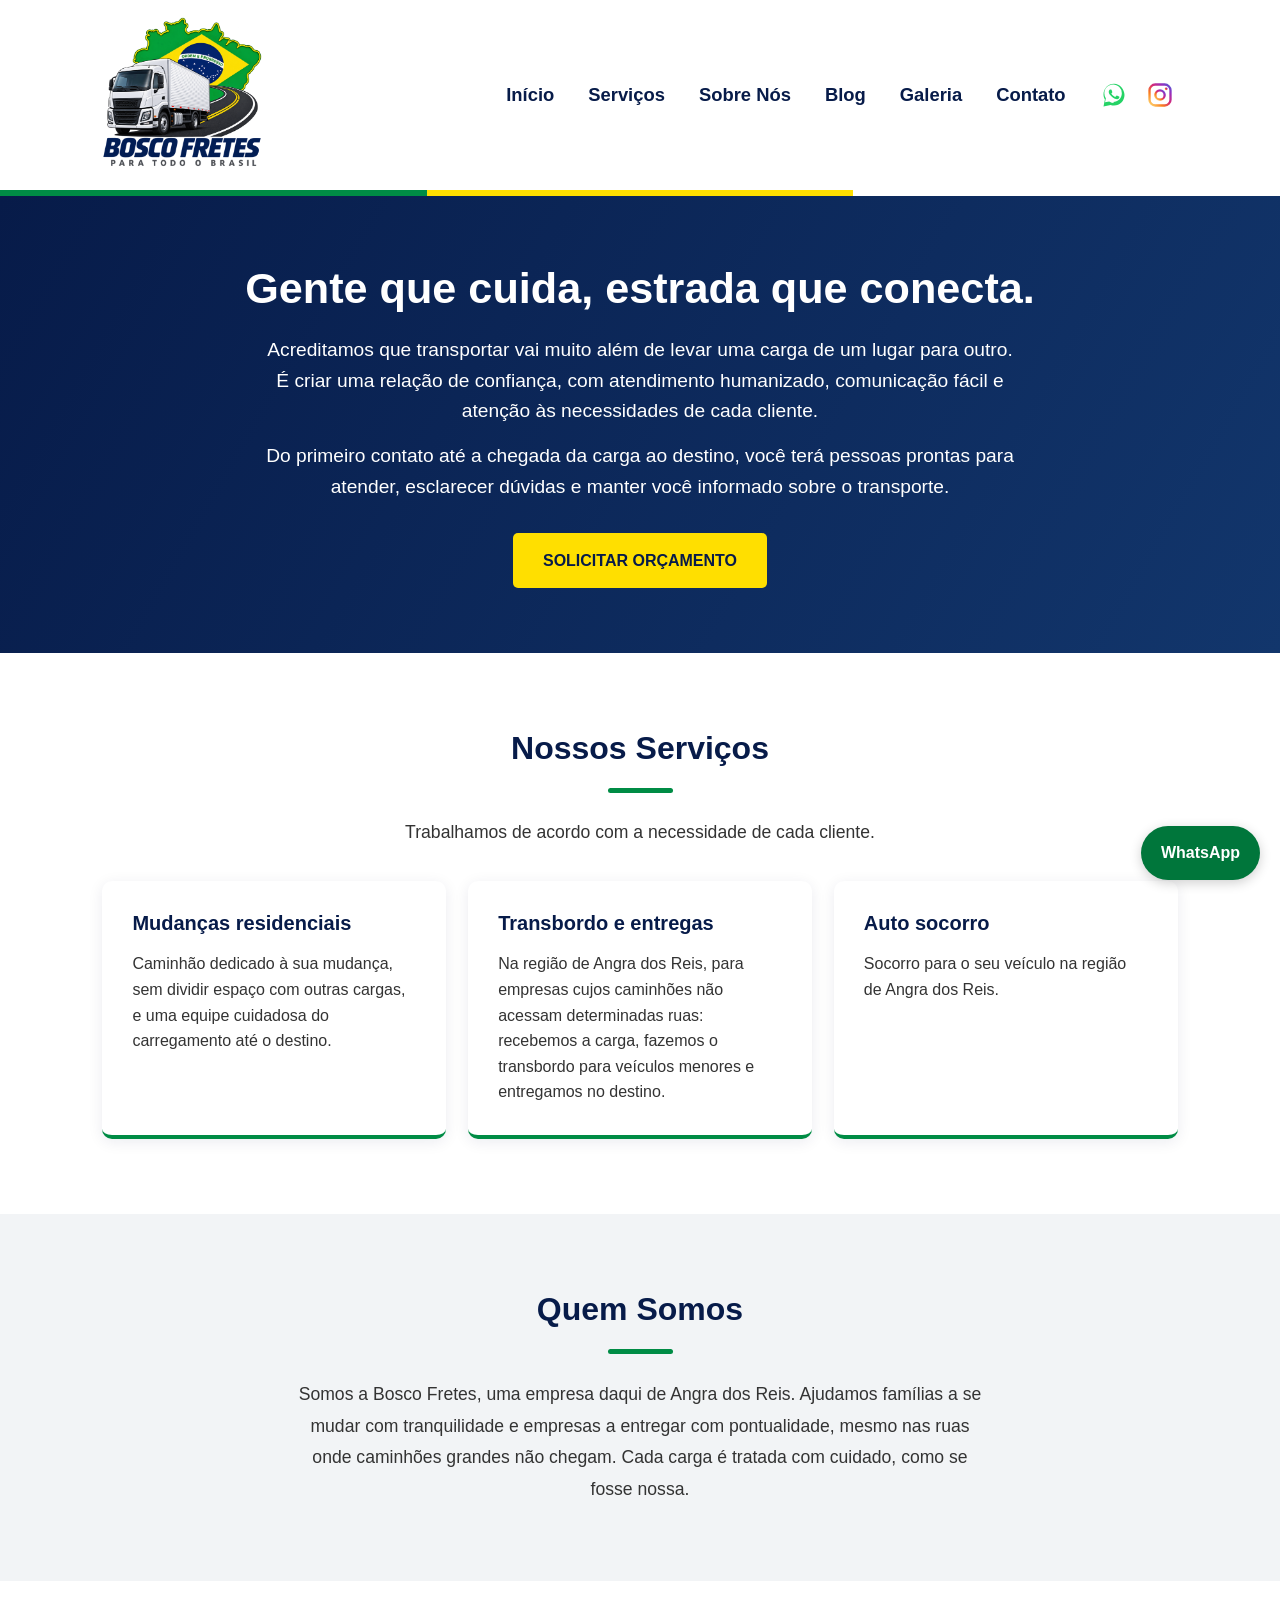
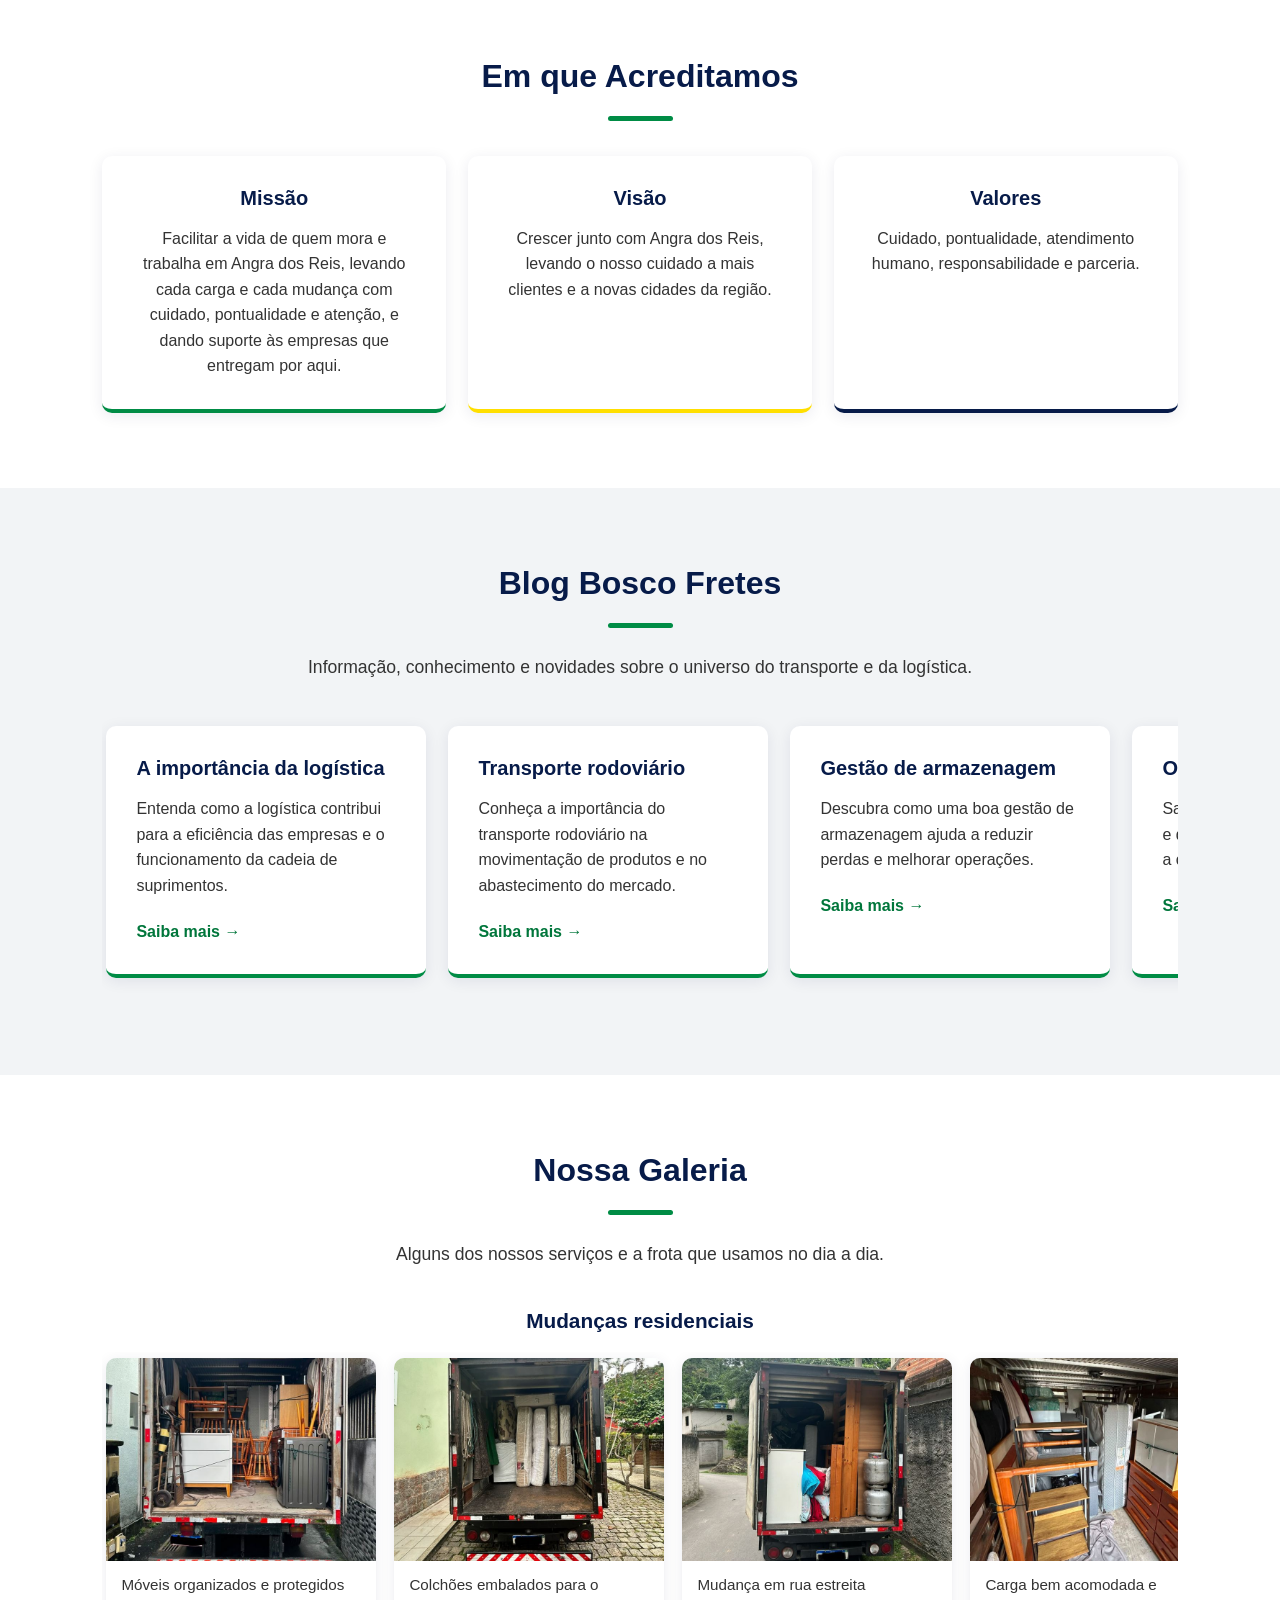
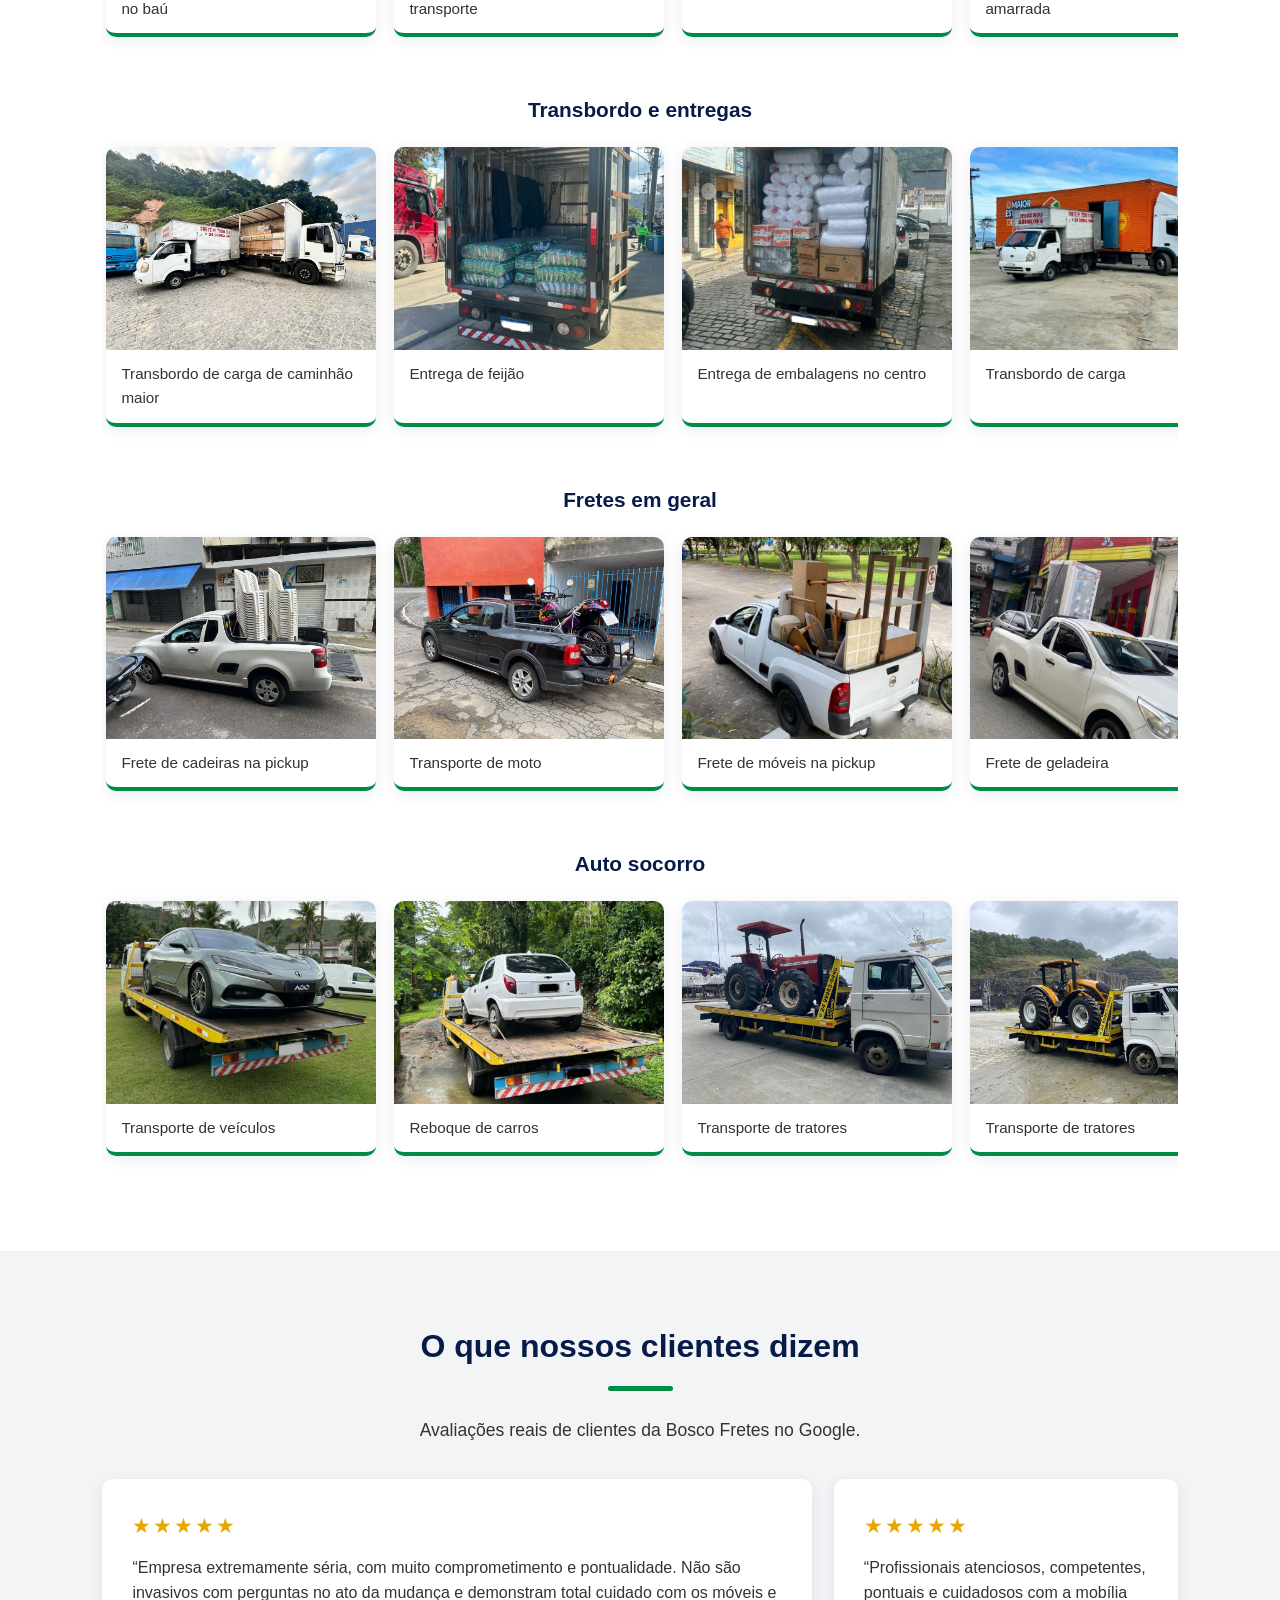
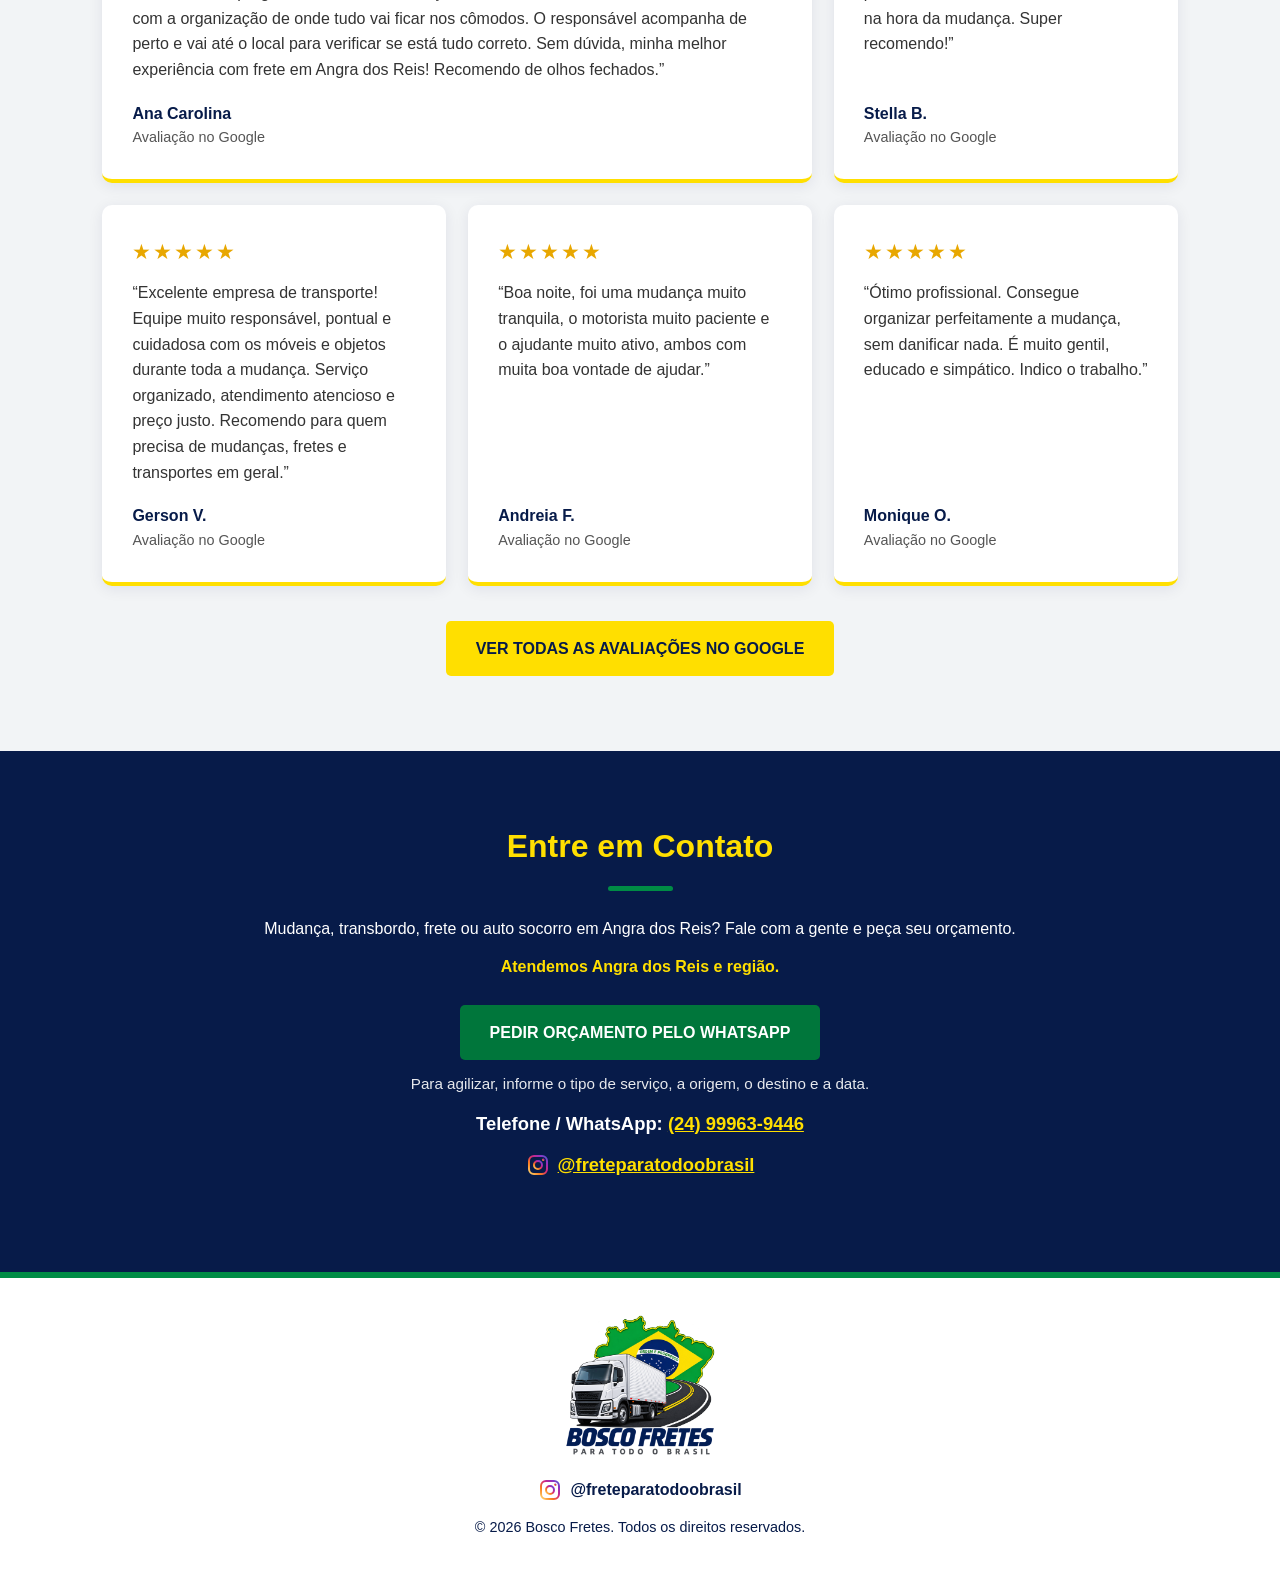
==== index.html @ 4d0fd40f "Remove o e-mail do site Co-Authored-By: Claude Sonnet 5.5 <noreply@anthropic.com> Claude-Session: ht" ====
<!DOCTYPE html>
<html lang="pt-BR">

<head>
<meta charset="UTF-8">
<meta name="viewport" content="width=device-width, initial-scale=1.0">
<meta name="theme-color" content="#071B49">

<title>Bosco Fretes | Para Todo o Brasil</title>

<meta name="description" content="Bosco Fretes. Transporte, logística e distribuição para todo o Brasil.">

<link rel="stylesheet" href="estilo.css">
</head>

<body>

<!-- CABEÇALHO -->

<header>

    <div class="logo">

        <img src="imagens/logo-bosco.png"
             alt="Bosco Fretes - Para Todo o Brasil">

    </div>

    <nav>
        <a href="#inicio">Início</a>
        <a href="#servicos">Serviços</a>
        <a href="#sobre">Sobre Nós</a>
        <a href="#blog">Blog</a>
        <a href="#galeria">Galeria</a>
        <a href="#contato">Contato</a>
        <a class="nav-whatsapp" href="https://wa.me/5524999639446?text=Ol%C3%A1%21%20Me%20interessei%20pelos%20servi%C3%A7os%20da%20Bosco%20Fretes%2C%20poderia%20me%20ajudar%3F" target="_blank" rel="noopener" aria-label="WhatsApp da Bosco Fretes"><svg viewBox="0 0 32 32" aria-hidden="true" focusable="false"><path fill="#25D366" d="M16.04 3C9.4 3 4 8.4 4 15.04c0 2.12.55 4.19 1.6 6.01L4 29l8.12-1.57a12 12 0 0 0 3.92.66h.01C22.7 28.09 28 22.69 28 16.05 28 9.4 22.68 3 16.04 3zm0 22.07h-.01a9.98 9.98 0 0 1-5.08-1.39l-.36-.22-4.82.93.97-4.7-.24-.38a9.96 9.96 0 0 1-1.53-5.27c0-5.5 4.48-9.98 9.99-9.98 2.67 0 5.18 1.04 7.06 2.93a9.9 9.9 0 0 1 2.92 7.05c0 5.5-4.48 10.03-9.9 10.03zm5.47-7.48c-.3-.15-1.77-.87-2.04-.97-.27-.1-.47-.15-.67.15-.2.3-.77.97-.94 1.17-.17.2-.35.22-.65.07-.3-.15-1.26-.46-2.4-1.48-.89-.79-1.49-1.77-1.66-2.07-.17-.3-.02-.46.13-.61.13-.13.3-.35.45-.52.15-.17.2-.3.3-.5.1-.2.05-.37-.02-.52-.07-.15-.67-1.62-.92-2.22-.24-.58-.49-.5-.67-.51h-.57c-.2 0-.52.07-.8.37-.27.3-1.04 1.02-1.04 2.48 0 1.46 1.07 2.88 1.22 3.08.15.2 2.1 3.2 5.08 4.49.71.31 1.26.49 1.7.63.71.23 1.36.2 1.88.12.57-.09 1.77-.72 2.02-1.42.25-.7.25-1.29.17-1.42-.07-.13-.27-.2-.57-.35z"/></svg></a>
        <a class="nav-instagram" href="https://www.instagram.com/freteparatodoobrasil/" target="_blank" rel="noopener" aria-label="Instagram da Bosco Fretes"><svg viewBox="0 0 24 24" aria-hidden="true" focusable="false"><defs><linearGradient id="igtopo" x1="0" y1="1" x2="1" y2="0"><stop offset="0" stop-color="#FEDA75"/><stop offset="0.3" stop-color="#FA7E1E"/><stop offset="0.55" stop-color="#D62976"/><stop offset="0.8" stop-color="#962FBF"/><stop offset="1" stop-color="#4F5BD5"/></linearGradient></defs><rect x="3" y="3" width="18" height="18" rx="5" fill="none" stroke="url(#igtopo)" stroke-width="2"/><circle cx="12" cy="12" r="4" fill="none" stroke="url(#igtopo)" stroke-width="2"/><circle cx="17.3" cy="6.7" r="1.2" fill="url(#igtopo)"/></svg></a>
    </nav>

</header>

<div class="faixa"></div>

<main>

<!-- INÍCIO -->

<div class="hero" id="inicio">

    <h1>Gente que cuida, estrada que conecta.</h1>

    <p>
        Acreditamos que transportar vai muito além de levar uma carga
        de um lugar para outro. É criar uma relação de confiança,
        com atendimento humanizado, comunicação fácil e atenção
        às necessidades de cada cliente.
    </p>

    <p>
        Do primeiro contato até a chegada da carga ao destino,
        você terá pessoas prontas para atender, esclarecer dúvidas
        e manter você informado sobre o transporte.
    </p>

    <a href="https://wa.me/5524999639446?text=Ol%C3%A1%21%20Me%20interessei%20pelos%20servi%C3%A7os%20da%20Bosco%20Fretes%2C%20poderia%20me%20ajudar%3F"
       class="botao"
       target="_blank"
       rel="noopener"
       aria-label="Solicitar orçamento pelo WhatsApp">
        SOLICITAR ORÇAMENTO
    </a>

</div>

<!-- SERVIÇOS -->

<section id="servicos">

    <h2>Nossos Serviços</h2>
    <div class="linha"></div>

    <p class="subtitulo">
        Trabalhamos de acordo com a necessidade de cada cliente.
    </p>

    <div class="cards servicos-grid">

        <div class="card">
            <h3>Mudanças residenciais</h3>
            <p>
                Caminhão dedicado à sua mudança, sem dividir espaço com outras cargas, e uma equipe cuidadosa do carregamento até o destino.
            </p>
        </div>

        <div class="card">
            <h3>Transbordo e entregas</h3>
            <p>
                Na região de Angra dos Reis, para empresas cujos caminhões não acessam determinadas ruas: recebemos a carga, fazemos o transbordo para veículos menores e entregamos no destino.
            </p>
        </div>

        <div class="card">
            <h3>Auto socorro</h3>
            <p>
                Socorro para o seu veículo
                na região de Angra dos Reis.
            </p>
        </div>

    </div>

</section>

<!-- QUEM SOMOS -->

<section class="sobre" id="sobre">

    <h2>Quem Somos</h2>
    <div class="linha"></div>

    <p>
        Somos a Bosco Fretes, uma empresa daqui de Angra dos Reis.
        Ajudamos famílias a se mudar com tranquilidade
        e empresas a entregar com pontualidade,
        mesmo nas ruas onde caminhões grandes não chegam.
        Cada carga é tratada com cuidado, como se fosse nossa.
    </p>

</section>

<!-- MISSÃO, VISÃO E VALORES -->

<section id="identidade">

    <h2>Em que Acreditamos</h2>
    <div class="linha"></div>

    <div class="cards identidade">

        <div class="card">
            <h3>Missão</h3>
            <p>
                Facilitar a vida de quem mora e trabalha em Angra dos Reis,
                levando cada carga e cada mudança com cuidado,
                pontualidade e atenção, e dando suporte às empresas
                que entregam por aqui.
            </p>
        </div>

        <div class="card">
            <h3>Visão</h3>
            <p>
                Crescer junto com Angra dos Reis,
                levando o nosso cuidado a mais clientes
                e a novas cidades da região.
            </p>
        </div>

        <div class="card">
            <h3>Valores</h3>
            <p>Cuidado, pontualidade, atendimento humano, responsabilidade e parceria.</p>
        </div>

    </div>

</section>

<!-- BLOG -->

<section class="blog" id="blog">

    <h2>Blog Bosco Fretes</h2>
    <div class="linha"></div>

    <p class="subtitulo">
        Informação, conhecimento e novidades
        sobre o universo do transporte e da logística.
    </p>

    <div class="carrossel" tabindex="0" role="region" aria-label="Artigos do blog (role para o lado para ver mais)">

        <div class="card">

            <h3>A importância da logística</h3>

            <p>
                Entenda como a logística contribui
                para a eficiência das empresas
                e o funcionamento da cadeia de suprimentos.
            </p>

            <a href="blog/importancia-da-logistica.html">Saiba mais →</a>

        </div>

        <div class="card">

            <h3>Transporte rodoviário</h3>

            <p>
                Conheça a importância do transporte
                rodoviário na movimentação de produtos
                e no abastecimento do mercado.
            </p>

            <a href="blog/transporte-rodoviario.html">Saiba mais →</a>

        </div>

        <div class="card">

            <h3>Gestão de armazenagem</h3>

            <p>
                Descubra como uma boa gestão
                de armazenagem ajuda a reduzir
                perdas e melhorar operações.
            </p>

            <a href="blog/gestao-de-armazenagem.html">Saiba mais →</a>

        </div>

        <div class="card">

            <h3>O que é transbordo</h3>

            <p>
                Saiba o que é o transbordo de carga
                e quando ele permite entregar
                onde a carreta não chega.
            </p>

            <a href="blog/o-que-e-transbordo.html">Saiba mais →</a>

        </div>

    </div>

</section>

<!-- GALERIA -->

<section id="galeria">

    <h2>Nossa Galeria</h2>
    <div class="linha"></div>

    <p class="subtitulo">
        Alguns dos nossos serviços e a frota
        que usamos no dia a dia.
    </p>

    <h3 class="galeria-titulo">Mudanças residenciais</h3>
    <div class="galeria-grade" tabindex="0" role="region" aria-label="Fotos de mudanças residenciais (role para o lado para ver mais)">
        <figure>
            <img src="imagens/galeria/mudanca-moveis.jpg" alt="Baú de mudança com móveis amarrados e protegidos" loading="lazy">
            <figcaption>Móveis organizados e protegidos no baú</figcaption>
        </figure>
        <figure>
            <img src="imagens/galeria/mudanca-colchoes.jpg" alt="Colchões embalados dentro do baú" loading="lazy">
            <figcaption>Colchões embalados para o transporte</figcaption>
        </figure>
        <figure>
            <img src="imagens/galeria/mudanca-geladeira.jpg" alt="Baú com geladeira, móveis e botijões em rua estreita" loading="lazy">
            <figcaption>Mudança em rua estreita</figcaption>
        </figure>
        <figure>
            <img src="imagens/galeria/mudanca-interior.jpg" alt="Interior do baú com móveis acomodados e amarrados" loading="lazy">
            <figcaption>Carga bem acomodada e amarrada</figcaption>
        </figure>
    </div>

    <h3 class="galeria-titulo">Transbordo e entregas</h3>
    <div class="galeria-grade" tabindex="0" role="region" aria-label="Fotos de transbordo e entregas (role para o lado para ver mais)">
        <figure>
            <img src="imagens/galeria/transbordo-bau-e-sider.jpg" alt="Transbordo de carga entre um caminhão sider e um baú menor" loading="lazy">
            <figcaption>Transbordo de carga de caminhão maior</figcaption>
        </figure>
        <figure>
            <img src="imagens/galeria/entrega-sacos.jpg" alt="Baú carregado com sacos de feijão" loading="lazy">
            <figcaption>Entrega de feijão</figcaption>
        </figure>
        <figure>
            <img src="imagens/galeria/entrega-embalagens.jpg" alt="Baú lotado de embalagens no centro de Angra dos Reis" loading="lazy">
            <figcaption>Entrega de embalagens no centro</figcaption>
        </figure>
        <figure>
            <img src="imagens/galeria/frota-bau-e-caminhao.jpg" alt="Caminhão baú pequeno ao lado de um caminhão laranja" loading="lazy">
            <figcaption>Transbordo de carga</figcaption>
        </figure>
    </div>

    <h3 class="galeria-titulo">Fretes em geral</h3>
    <div class="galeria-grade" tabindex="0" role="region" aria-label="Fotos de fretes em geral (role para o lado para ver mais)">
        <figure>
            <img src="imagens/galeria/frete-cadeiras-pickup.jpg" alt="Pickup carregada com pilhas de cadeiras plásticas" loading="lazy">
            <figcaption>Frete de cadeiras na pickup</figcaption>
        </figure>
        <figure>
            <img src="imagens/galeria/frete-moto-pickup.jpg" alt="Moto transportada e amarrada em pickup" loading="lazy">
            <figcaption>Transporte de moto</figcaption>
        </figure>
        <figure>
            <img src="imagens/galeria/frete-moveis-pickup.jpg" alt="Pickup carregada com móveis e prateleiras" loading="lazy">
            <figcaption>Frete de móveis na pickup</figcaption>
        </figure>
        <figure>
            <img src="imagens/galeria/frete-geladeira-pickup.jpg" alt="Pickup transportando uma geladeira" loading="lazy">
            <figcaption>Frete de geladeira</figcaption>
        </figure>
    </div>

    <h3 class="galeria-titulo">Auto socorro</h3>
    <div class="galeria-grade" tabindex="0" role="region" aria-label="Fotos de auto socorro (role para o lado para ver mais)">
        <figure>
            <img src="imagens/galeria/socorro-carro-esportivo.jpg" alt="Carro esportivo sobre a prancha de auto socorro" loading="lazy">
            <figcaption>Transporte de veículos</figcaption>
        </figure>
        <figure>
            <img src="imagens/galeria/socorro-celta.jpg" alt="Carro hatch sobre a prancha, em estrada de terra" loading="lazy">
            <figcaption>Reboque de carros</figcaption>
        </figure>
        <figure>
            <img src="imagens/galeria/socorro-trator-vermelho.jpg" alt="Trator vermelho sobre a prancha, em marina" loading="lazy">
            <figcaption>Transporte de tratores</figcaption>
        </figure>
        <figure>
            <img src="imagens/galeria/socorro-trator-amarelo.jpg" alt="Trator amarelo sobre a prancha de auto socorro" loading="lazy">
            <figcaption>Transporte de tratores</figcaption>
        </figure>
    </div>

</section>

<!-- AVALIAÇÕES -->

<section class="avaliacoes" id="avaliacoes">

    <h2>O que nossos clientes dizem</h2>
    <div class="linha"></div>

    <p class="subtitulo">
        Avaliações reais de clientes da Bosco Fretes no Google.
    </p>

    <div class="cards">

        <figure class="card destaque">
            <div class="estrelas" role="img" aria-label="5 de 5 estrelas">★★★★★</div>
            <blockquote>
                <p>“Empresa extremamente séria, com muito comprometimento e pontualidade. Não são invasivos com perguntas no ato da mudança e demonstram total cuidado com os móveis e com a organização de onde tudo vai ficar nos cômodos. O responsável acompanha de perto e vai até o local para verificar se está tudo correto. Sem dúvida, minha melhor experiência com frete em Angra dos Reis! Recomendo de olhos fechados.”</p>
            </blockquote>
            <figcaption class="autor">
                Ana Carolina
                <span>Avaliação no Google</span>
            </figcaption>
        </figure>

        <figure class="card">
            <div class="estrelas" role="img" aria-label="5 de 5 estrelas">★★★★★</div>
            <blockquote>
                <p>“Profissionais atenciosos, competentes, pontuais e cuidadosos com a mobília na hora da mudança. Super recomendo!”</p>
            </blockquote>
            <figcaption class="autor">
                Stella B.
                <span>Avaliação no Google</span>
            </figcaption>
        </figure>

        <figure class="card">
            <div class="estrelas" role="img" aria-label="5 de 5 estrelas">★★★★★</div>
            <blockquote>
                <p>“Excelente empresa de transporte! Equipe muito responsável, pontual e cuidadosa com os móveis e objetos durante toda a mudança. Serviço organizado, atendimento atencioso e preço justo. Recomendo para quem precisa de mudanças, fretes e transportes em geral.”</p>
            </blockquote>
            <figcaption class="autor">
                Gerson V.
                <span>Avaliação no Google</span>
            </figcaption>
        </figure>

        <figure class="card">
            <div class="estrelas" role="img" aria-label="5 de 5 estrelas">★★★★★</div>
            <blockquote>
                <p>“Boa noite, foi uma mudança muito tranquila, o motorista muito paciente e o ajudante muito ativo, ambos com muita boa vontade de ajudar.”</p>
            </blockquote>
            <figcaption class="autor">
                Andreia F.
                <span>Avaliação no Google</span>
            </figcaption>
        </figure>

        <figure class="card">
            <div class="estrelas" role="img" aria-label="5 de 5 estrelas">★★★★★</div>
            <blockquote>
                <p>“Ótimo profissional. Consegue organizar perfeitamente a mudança, sem danificar nada. É muito gentil, educado e simpático. Indico o trabalho.”</p>
            </blockquote>
            <figcaption class="autor">
                Monique O.
                <span>Avaliação no Google</span>
            </figcaption>
        </figure>

    </div>

    <a href="https://share.google/UQqYAubzMBG9RDJCk"
       class="botao"
       target="_blank"
       rel="noopener">
        VER TODAS AS AVALIAÇÕES NO GOOGLE
    </a>

</section>

<!-- CONTATO -->

<section class="contato" id="contato">

    <h2>Entre em Contato</h2>

    <div class="linha"></div>

    <p>
        Mudança, transbordo, frete ou auto socorro
        em Angra dos Reis? Fale com a gente e peça seu orçamento.
    </p>

    <p class="atendimento">
        Atendemos Angra dos Reis e região.
    </p>

    <div class="botoes-contato">
        <a href="https://wa.me/5524999639446?text=Ol%C3%A1!%20Me%20interessei%20pelos%20servi%C3%A7os%20da%20Bosco%20Fretes%2C%20poderia%20me%20ajudar%3F"
           class="botao botao-whatsapp"
           target="_blank" rel="noopener">
            PEDIR ORÇAMENTO PELO WHATSAPP
        </a>
    </div>

    <p class="dicas">
        Para agilizar, informe o tipo de serviço, a origem, o destino e a data.
    </p>

    <p class="dados-contato">
        <strong>Telefone / WhatsApp:</strong>
        <a href="tel:+5524999639446">(24) 99963-9446</a>
    </p>

    <p class="dados-contato">
        <a class="instagram-contato" href="https://www.instagram.com/freteparatodoobrasil/" target="_blank" rel="noopener" aria-label="Instagram da Bosco Fretes">
            <svg viewBox="0 0 24 24" aria-hidden="true" focusable="false"><defs><linearGradient id="ig1" x1="0" y1="1" x2="1" y2="0"><stop offset="0" stop-color="#FEDA75"/><stop offset="0.3" stop-color="#FA7E1E"/><stop offset="0.55" stop-color="#D62976"/><stop offset="0.8" stop-color="#962FBF"/><stop offset="1" stop-color="#4F5BD5"/></linearGradient></defs><rect x="3" y="3" width="18" height="18" rx="5" fill="none" stroke="url(#ig1)" stroke-width="2"/><circle cx="12" cy="12" r="4" fill="none" stroke="url(#ig1)" stroke-width="2"/><circle cx="17.3" cy="6.7" r="1.2" fill="url(#ig1)"/></svg>
            @freteparatodoobrasil
        </a>
    </p>

</section>

</main>

<!-- WHATSAPP -->

<a class="whatsapp"
   href="https://wa.me/5524999639446?text=Ol%C3%A1%21%20Me%20interessei%20pelos%20servi%C3%A7os%20da%20Bosco%20Fretes%2C%20poderia%20me%20ajudar%3F"
   target="_blank"
   rel="noopener"
   aria-label="Falar com a Bosco Fretes pelo WhatsApp">
   <svg viewBox="0 0 32 32" aria-hidden="true" focusable="false">
      <path fill="currentColor" d="M16.04 3C9.4 3 4 8.4 4 15.04c0 2.12.55 4.19 1.6 6.01L4 29l8.12-1.57a12 12 0 0 0 3.92.66h.01C22.7 28.09 28 22.69 28 16.05 28 9.4 22.68 3 16.04 3zm0 22.07h-.01a9.98 9.98 0 0 1-5.08-1.39l-.36-.22-4.82.93.97-4.7-.24-.38a9.96 9.96 0 0 1-1.53-5.27c0-5.5 4.48-9.98 9.99-9.98 2.67 0 5.18 1.04 7.06 2.93a9.9 9.9 0 0 1 2.92 7.05c0 5.5-4.48 10.03-9.9 10.03zm5.47-7.48c-.3-.15-1.77-.87-2.04-.97-.27-.1-.47-.15-.67.15-.2.3-.77.97-.94 1.17-.17.2-.35.22-.65.07-.3-.15-1.26-.46-2.4-1.48-.89-.79-1.49-1.77-1.66-2.07-.17-.3-.02-.46.13-.61.13-.13.3-.35.45-.52.15-.17.2-.3.3-.5.1-.2.05-.37-.02-.52-.07-.15-.67-1.62-.92-2.22-.24-.58-.49-.5-.67-.51h-.57c-.2 0-.52.07-.8.37-.27.3-1.04 1.02-1.04 2.48 0 1.46 1.07 2.88 1.22 3.08.15.2 2.1 3.2 5.08 4.49.71.31 1.26.49 1.7.63.71.23 1.36.2 1.88.12.57-.09 1.77-.72 2.02-1.42.25-.7.25-1.29.17-1.42-.07-.13-.27-.2-.57-.35z"/>
   </svg>
   <span class="whatsapp-texto">WhatsApp</span>
</a>

<!-- RODAPÉ -->

<footer>

    <img src="imagens/logo-bosco.png"
         alt="Bosco Fretes">

    <a class="instagram" href="https://www.instagram.com/freteparatodoobrasil/" target="_blank" rel="noopener">
        <svg viewBox="0 0 24 24" aria-hidden="true" focusable="false"><defs><linearGradient id="ig2" x1="0" y1="1" x2="1" y2="0"><stop offset="0" stop-color="#FEDA75"/><stop offset="0.3" stop-color="#FA7E1E"/><stop offset="0.55" stop-color="#D62976"/><stop offset="0.8" stop-color="#962FBF"/><stop offset="1" stop-color="#4F5BD5"/></linearGradient></defs><rect x="3" y="3" width="18" height="18" rx="5" fill="none" stroke="url(#ig2)" stroke-width="2"/><circle cx="12" cy="12" r="4" fill="none" stroke="url(#ig2)" stroke-width="2"/><circle cx="17.3" cy="6.7" r="1.2" fill="url(#ig2)"/></svg>
        @freteparatodoobrasil
    </a>

    <p>
        © 2026 Bosco Fretes.
        Todos os direitos reservados.
    </p>

</footer>

</body>
</html>
---- estilo.css ----
/* IDENTIDADE VISUAL */

:root {
    --azul: #071B49;
    --verde: #008C45;
    --verde-escuro: #00763B;
    --amarelo: #FFDF00;
    --branco: #FFFFFF;
    --cinza: #F2F4F6;
    --texto: #333333;
}

* {
    margin: 0;
    padding: 0;
    box-sizing: border-box;
    scroll-behavior: smooth;
}

html {
    font-size: 100%;
    -webkit-text-size-adjust: 100%;
}

body {
    font-family: Arial, Helvetica, sans-serif;
    font-size: 1rem;
    color: var(--texto);
    background: var(--branco);
    line-height: 1.6;
}

h1, h2, h3 {
    line-height: 1.25;
}

img {
    max-width: 100%;
    height: auto;
}

a:focus-visible {
    outline: 3px solid var(--amarelo);
    outline-offset: 3px;
}

@media (prefers-reduced-motion: reduce) {
    * {
        scroll-behavior: auto !important;
        transition: none !important;
    }
}

a {
    text-decoration: none;
}

/* CABEÇALHO */

header {
    background: var(--branco);
    padding: 15px 8%;
    display: flex;
    justify-content: space-between;
    align-items: center;
    flex-wrap: wrap;
    gap: 20px;
}

.logo {
    display: flex;
    align-items: center;
    gap: 12px;
}

.logo img {
    width: 160px;
    height: 160px;
    object-fit: contain;
}

nav {
    display: flex;
    flex-wrap: wrap;
    gap: 10px 26px;
}

nav a {
    color: var(--azul);
    font-size: 1.15rem;
    font-weight: bold;
    padding: 10px 4px;
}

nav a:hover,
nav a:focus-visible {
    color: var(--verde-escuro);
    text-decoration: underline;
}

nav .nav-instagram,
nav .nav-whatsapp {
    display: inline-flex;
    align-items: center;
}

nav .nav-whatsapp + .nav-instagram {
    margin-left: -16px;
}

nav .nav-instagram svg,
nav .nav-whatsapp svg {
    width: 28px;
    height: 28px;
}

nav .nav-instagram:hover,
nav .nav-instagram:focus-visible,
nav .nav-whatsapp:hover,
nav .nav-whatsapp:focus-visible {
    text-decoration: none;
    opacity: 0.8;
}

/* FAIXA INSTITUCIONAL */

.faixa {
    height: 6px;
    background: linear-gradient(
        to right,
        var(--verde) 33.33%,
        var(--amarelo) 33.33% 66.66%,
        var(--branco) 66.66%
    );
}

/* INÍCIO */

.hero {
    background: linear-gradient(
        120deg,
        #071B49,
        #12366C
    );
    color: var(--branco);
    padding: 65px 8%;
    text-align: center;
}

.hero h1 {
    font-size: clamp(1.9rem, 1.2rem + 3vw, 2.7rem);
    margin-bottom: 20px;
}

.hero p + p {
    margin-top: 14px;
}

.hero p {
    max-width: 750px;
    margin: auto;
    font-size: clamp(1.05rem, 0.95rem + 0.5vw, 1.2rem);
}

.botao {
    display: inline-block;
    margin-top: 30px;
    padding: 15px 30px;
    background: var(--amarelo);
    color: var(--azul);
    border-radius: 5px;
    font-size: 1rem;
    font-weight: bold;
    transition: 0.3s;
}

.botao:hover,
.botao:focus-visible {
    background: var(--verde-escuro);
    color: var(--branco);
}

/* SEÇÕES */

section {
    padding: 75px 8%;
    text-align: center;
}

section h2 {
    color: var(--azul);
    font-size: clamp(1.6rem, 1.2rem + 1.6vw, 2rem);
    margin-bottom: 20px;
}

.subtitulo {
    max-width: 750px;
    margin: 0 auto 35px;
    font-size: 1.1rem;
}

.linha {
    width: 65px;
    height: 5px;
    background: var(--verde);
    margin: 0 auto 25px;
    border-radius: 5px;
}

/* CARDS */

.cards {
    display: flex;
    justify-content: center;
    flex-wrap: wrap;
    gap: 22px;
    margin-top: 35px;
}

.card {
    background: var(--branco);
    padding: 30px;
    border-radius: 10px;
    flex: 1;
    min-width: 220px;
    max-width: 350px;
    box-shadow: 0 3px 15px #071B4915;
    border-bottom: 4px solid var(--verde);
}

.card h3 {
    color: var(--azul);
    margin-bottom: 15px;
    font-size: 1.25rem;
}

.card p {
    font-size: 1rem;
}

/* SERVIÇOS */

.servicos-grid {
    display: grid;
    grid-template-columns: repeat(3, 1fr);
    gap: 22px;
    max-width: 1100px;
    margin: 35px auto 0;
}

.servicos-grid .card {
    max-width: none;
    min-width: 0;
    text-align: left;
}

/* SOBRE */

.sobre {
    background: var(--cinza);
}

.sobre p {
    max-width: 70ch;
    margin: auto;
    font-size: 1.1rem;
    line-height: 1.8;
}

/* MISSÃO, VISÃO E VALORES */

.identidade .card:nth-child(2) {
    border-bottom-color: var(--amarelo);
}

.identidade .card:nth-child(3) {
    border-bottom-color: var(--azul);
}

/* BLOG */

.blog {
    background: var(--cinza);
}

.blog .card {
    display: flex;
    flex-direction: column;
    text-align: left;
}

.blog .carrossel {
    display: flex;
    justify-content: safe center;
    gap: 22px;
    margin-top: 35px;
    padding: 10px 4px 22px;
    overflow-x: auto;
    scroll-snap-type: x mandatory;
    scroll-padding: 0 4px;
    -webkit-overflow-scrolling: touch;
    scrollbar-color: var(--verde) var(--branco);
}

.blog .carrossel:focus-visible {
    outline: 3px solid var(--azul);
    outline-offset: 2px;
}

.blog .carrossel .card {
    flex: 0 0 320px;
    max-width: none;
    min-width: 0;
    scroll-snap-align: start;
}

.blog .card a {
    display: inline-block;
    color: var(--verde-escuro);
    font-weight: bold;
    margin-top: 20px;
}

.blog .card a:hover {
    color: var(--azul);
}

/* GALERIA */

.galeria-titulo {
    color: var(--azul);
    font-size: 1.3rem;
    margin: 40px 0 18px;
}

.galeria-grade {
    display: flex;
    justify-content: safe center;
    gap: 18px;
    max-width: 1100px;
    margin: 0 auto;
    padding: 6px 4px 20px;
    overflow-x: auto;
    scroll-snap-type: x mandatory;
    scroll-padding: 0 4px;
    -webkit-overflow-scrolling: touch;
    scrollbar-color: var(--verde) var(--branco);
}

.galeria-grade:focus-visible {
    outline: 3px solid var(--azul);
    outline-offset: 2px;
}

.galeria-grade figure {
    flex: 0 0 270px;
    scroll-snap-align: start;
    margin: 0;
    background: var(--branco);
    border-radius: 10px;
    overflow: hidden;
    box-shadow: 0 3px 15px #071B4915;
    border-bottom: 4px solid var(--verde);
    text-align: left;
}

.galeria-grade img {
    display: block;
    width: 100%;
    aspect-ratio: 4 / 3;
    object-fit: cover;
    object-position: center 60%;
}

.galeria-grade figcaption {
    padding: 12px 15px;
    font-size: 0.95rem;
}

/* AVALIAÇÕES */

.avaliacoes {
    background: var(--cinza);
}

.avaliacoes .cards {
    display: grid;
    grid-template-columns: repeat(3, 1fr);
    gap: 22px;
    max-width: 1100px;
    margin: 35px auto 0;
}

.avaliacoes .card {
    max-width: none;
    min-width: 0;
}

.avaliacoes .destaque {
    grid-column: span 2;
}

.avaliacoes .card {
    display: flex;
    flex-direction: column;
    text-align: left;
    border-bottom-color: var(--amarelo);
}

.avaliacoes .botao {
    margin-top: 35px;
}

.estrelas {
    color: #E8A700;
    font-size: 1.3rem;
    letter-spacing: 2px;
    margin-bottom: 12px;
}

.avaliacoes blockquote {
    flex: 1;
    font-size: 1rem;
}

.autor {
    margin-top: 18px;
    font-weight: bold;
    color: var(--azul);
}

.autor span {
    display: block;
    font-weight: normal;
    font-size: 0.9rem;
    color: #555555;
}

/* CONTATO */

.contato {
    background: var(--azul);
    color: var(--branco);
}

.contato h2 {
    color: var(--amarelo);
}

.contato p {
    margin: 12px 0;
}

.contato .botao {
    margin: 15px 8px;
}

.contato .atendimento {
    font-weight: bold;
    color: var(--amarelo);
}

.contato .botoes-contato {
    display: flex;
    flex-wrap: wrap;
    justify-content: center;
    gap: 12px;
    margin: 25px 0 10px;
}

.contato .botoes-contato .botao {
    margin: 0;
}

.contato .botao-whatsapp {
    background: var(--verde-escuro);
    color: var(--branco);
}

.contato .botao-whatsapp:hover,
.contato .botao-whatsapp:focus-visible {
    background: var(--verde);
}

.contato .dicas {
    font-size: 0.95rem;
    opacity: 0.9;
}

.contato .dados-contato {
    font-size: 1.15rem;
}

.contato .dados-contato a {
    color: var(--amarelo);
    font-weight: bold;
    text-decoration: underline;
    overflow-wrap: anywhere;
}

.contato .dados-contato a:hover,
.contato .dados-contato a:focus-visible {
    color: var(--branco);
}

/* RODAPÉ */

footer {
    display: flex;
    flex-direction: column;
    align-items: center;
    background: var(--branco);
    color: var(--azul);
    padding: 35px 8%;
    text-align: center;
    border-top: 6px solid var(--verde);
}

footer img {
    width: 150px;
    height: 150px;
    object-fit: contain;
    margin-bottom: 10px;
}

footer p {
    font-size: 0.9rem;
    margin: 5px;
}

.instagram-contato {
    display: inline-flex;
    align-items: center;
    gap: 8px;
}

.instagram-contato svg {
    width: 24px;
    height: 24px;
}

footer .instagram {
    display: inline-flex;
    align-items: center;
    gap: 8px;
    margin: 4px 0 8px;
    font-weight: bold;
    color: var(--azul);
}

footer .instagram svg {
    width: 24px;
    height: 24px;
}

footer .instagram:hover,
footer .instagram:focus-visible {
    color: var(--verde-escuro);
}

footer strong {
    color: var(--azul);
}

/* WHATSAPP */

.whatsapp {
    position: fixed;
    bottom: 20px;
    right: 20px;
    background: var(--verde-escuro);
    color: var(--branco);
    padding: 14px 20px;
    border-radius: 30px;
    font-size: 1rem;
    font-weight: bold;
    box-shadow: 0 3px 12px #00000030;
    z-index: 10;
}

.whatsapp svg {
    display: none;
}

/* PÁGINAS DO BLOG */

.hero-artigo {
    padding: 50px 8%;
}

.hero-artigo h1 {
    font-size: clamp(1.6rem, 1.1rem + 2.2vw, 2.3rem);
    margin-bottom: 0;
}

.hero-artigo .categoria {
    display: block;
    margin-bottom: 10px;
    color: var(--amarelo);
    font-size: 0.95rem;
    font-weight: bold;
    letter-spacing: 1px;
    text-transform: uppercase;
}

.artigo-layout {
    display: grid;
    grid-template-columns: minmax(0, 1fr) 320px;
    gap: 48px;
    align-items: start;
    max-width: 1140px;
    margin: 0 auto;
    padding: 55px 32px;
}

.artigo {
    min-width: 0;
}

.lateral {
    position: sticky;
    top: 20px;
    min-width: 0;
}

.caixa {
    background: var(--cinza);
    border-radius: 10px;
    border-bottom: 4px solid var(--verde);
    padding: 24px;
    margin-bottom: 24px;
}

.caixa h2 {
    color: var(--azul);
    font-size: 1.15rem;
    margin: 0 0 14px;
}

.caixa p {
    font-size: 1rem;
    margin-bottom: 4px;
}

.caixa ul {
    list-style: none;
    margin: 0;
    padding: 0;
}

.caixa li {
    margin-bottom: 12px;
    font-size: 1rem;
}

.caixa li a {
    color: var(--azul);
    font-weight: bold;
}

.caixa li a:hover {
    text-decoration: underline;
}

.caixa .botao {
    margin-top: 16px;
}

@media (min-width: 1001px) {
    .chamada-fim {
        display: none;
    }
}

.artigo h2 {
    color: var(--azul);
    font-size: clamp(1.3rem, 1.1rem + 1vw, 1.6rem);
    margin: 38px 0 14px;
}

.artigo p {
    font-size: 1.15rem;
    line-height: 1.8;
    margin-bottom: 16px;
}

.artigo ul {
    margin: 0 0 16px 1.3rem;
}

.artigo li {
    font-size: 1.15rem;
    line-height: 1.8;
    margin-bottom: 8px;
}

.artigo .voltar {
    display: inline-block;
    color: var(--verde-escuro);
    font-weight: bold;
    margin-bottom: 20px;
}

.artigo .voltar:hover {
    text-decoration: underline;
}

.artigo > p,
.artigo > ul li {
    text-align: justify;
    hyphens: auto;
    -webkit-hyphens: auto;
}

.artigo sup a {
    font-weight: bold;
    color: var(--verde-escuro);
    padding: 0 1px;
}

.artigo .referencias {
    font-size: 0.9rem;
    line-height: 1.6;
    padding-left: 1.4rem;
}

.artigo .referencias li {
    margin-bottom: 10px;
    overflow-wrap: anywhere;
}

.artigo .referencias a {
    color: var(--verde-escuro);
    text-decoration: underline;
}

.chamada {
    margin-top: 40px;
    padding: 30px;
    text-align: center;
    background: var(--cinza);
    border-radius: 10px;
    border-bottom: 4px solid var(--verde);
}

.chamada h2 {
    margin-top: 0;
}

.chamada p {
    margin-bottom: 0;
}

/* TABLETS */

@media (max-width: 1000px) {

    .artigo-layout {
        grid-template-columns: minmax(0, 1fr);
        gap: 10px;
        max-width: 760px;
    }

    .lateral {
        position: static;
    }

    .caixa-contato {
        display: none;
    }

    .avaliacoes .cards {
        grid-template-columns: repeat(2, 1fr);
    }

    .servicos-grid {
        grid-template-columns: repeat(2, 1fr);
    }

    .servicos-grid .card:last-child:nth-child(odd) {
        grid-column: 1 / -1;
        width: calc(50% - 11px);
        justify-self: center;
    }

    header {
        justify-content: center;
    }

    nav {
        justify-content: center;
    }

}

/* CELULARES */

@media (max-width: 750px) {

    .avaliacoes .cards {
        grid-template-columns: 1fr;
    }

    .servicos-grid {
        grid-template-columns: 1fr;
    }

    .servicos-grid .card:last-child:nth-child(odd) {
        grid-column: auto;
        width: auto;
    }

    .avaliacoes .destaque {
        grid-column: auto;
    }

    header {
        justify-content: center;
        text-align: center;
    }

    .logo {
        justify-content: center;
    }

    nav {
        justify-content: center;
        gap: 0 18px;
    }

    nav a {
        font-size: 1.05rem;
    }

    .logo img {
        width: 130px;
        height: 130px;
    }

    .whatsapp {
        bottom: 14px;
        right: 14px;
        padding: 12px 18px;
    }

    .hero {
        padding: 50px 7%;
    }

    section {
        padding: 55px 6%;
    }

    .artigo-layout {
        padding: 40px 20px;
    }

}

@media (max-width: 600px) {

    .galeria-grade figure {
        flex-basis: 78%;
    }

}

@media (max-width: 600px) {

    .blog .carrossel .card {
        flex-basis: 82%;
    }

}

@media (max-width: 600px) {

    .artigo > p,
    .artigo > ul li {
        text-align: left;
        hyphens: manual;
        -webkit-hyphens: manual;
    }

}

/* WHATSAPP: só o ícone no celular */

@media (max-width: 750px) {
    .whatsapp {
        width: 56px;
        height: 56px;
        padding: 0;
        display: flex;
        align-items: center;
        justify-content: center;
        background: #25D366;
        border-radius: 50%;
        box-shadow: 0 3px 12px #00000040;
    }

    .whatsapp:hover,
    .whatsapp:focus-visible {
        background: #1EBE5A;
    }

    .whatsapp svg {
        display: block;
        width: 34px;
        height: 34px;
    }

    .whatsapp-texto {
        display: none;
    }
}
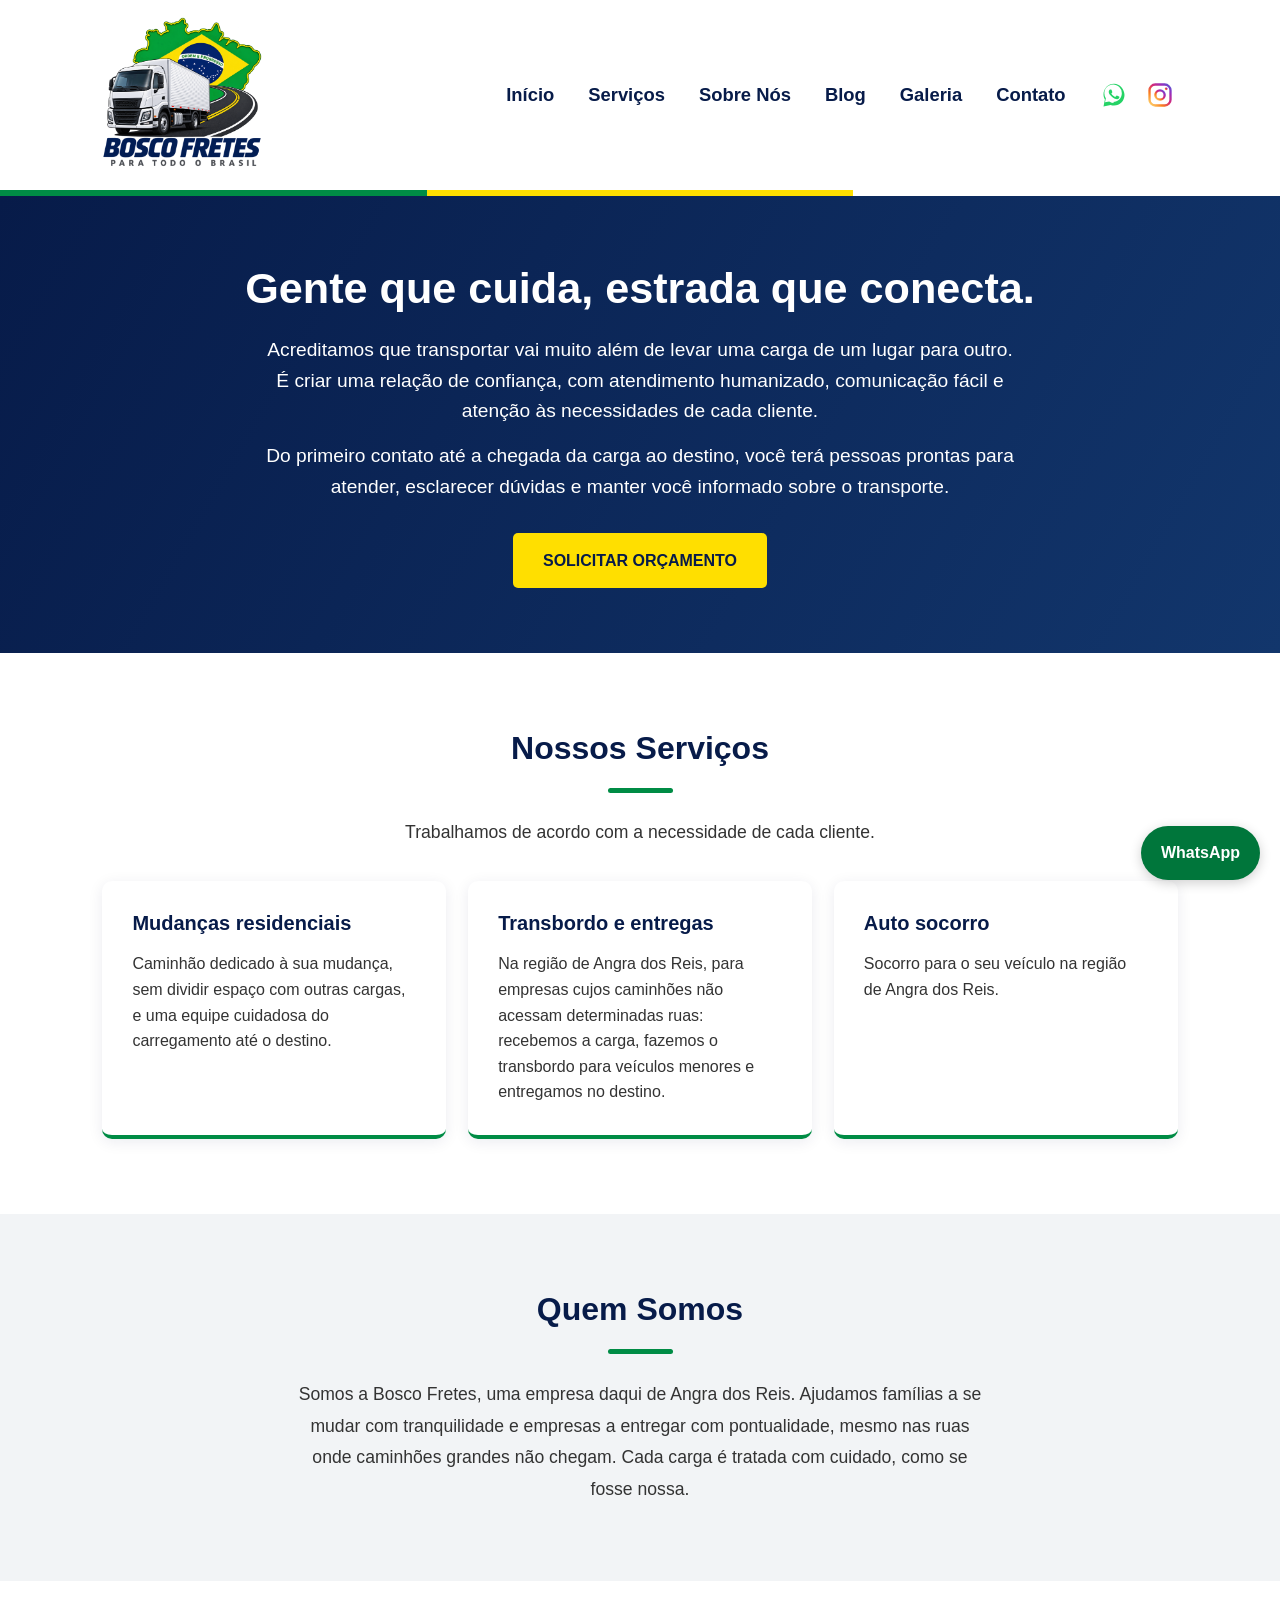
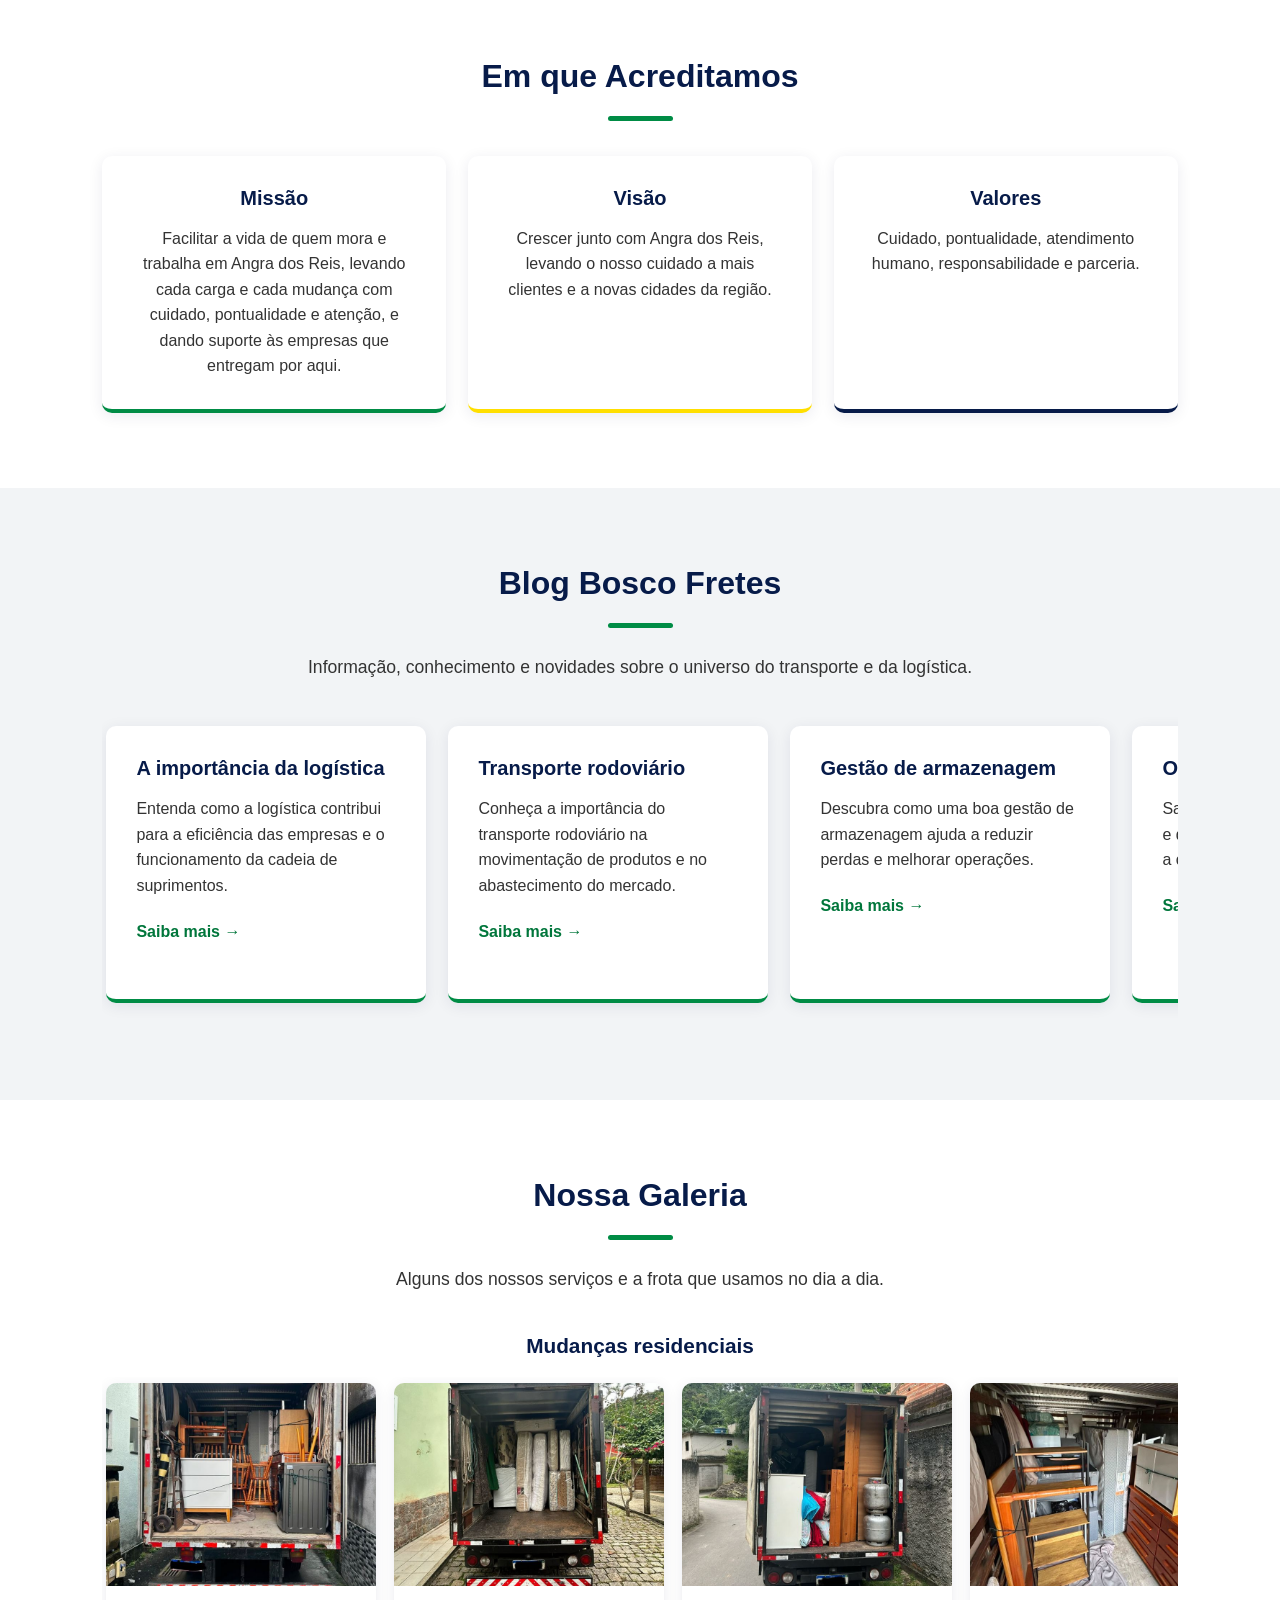
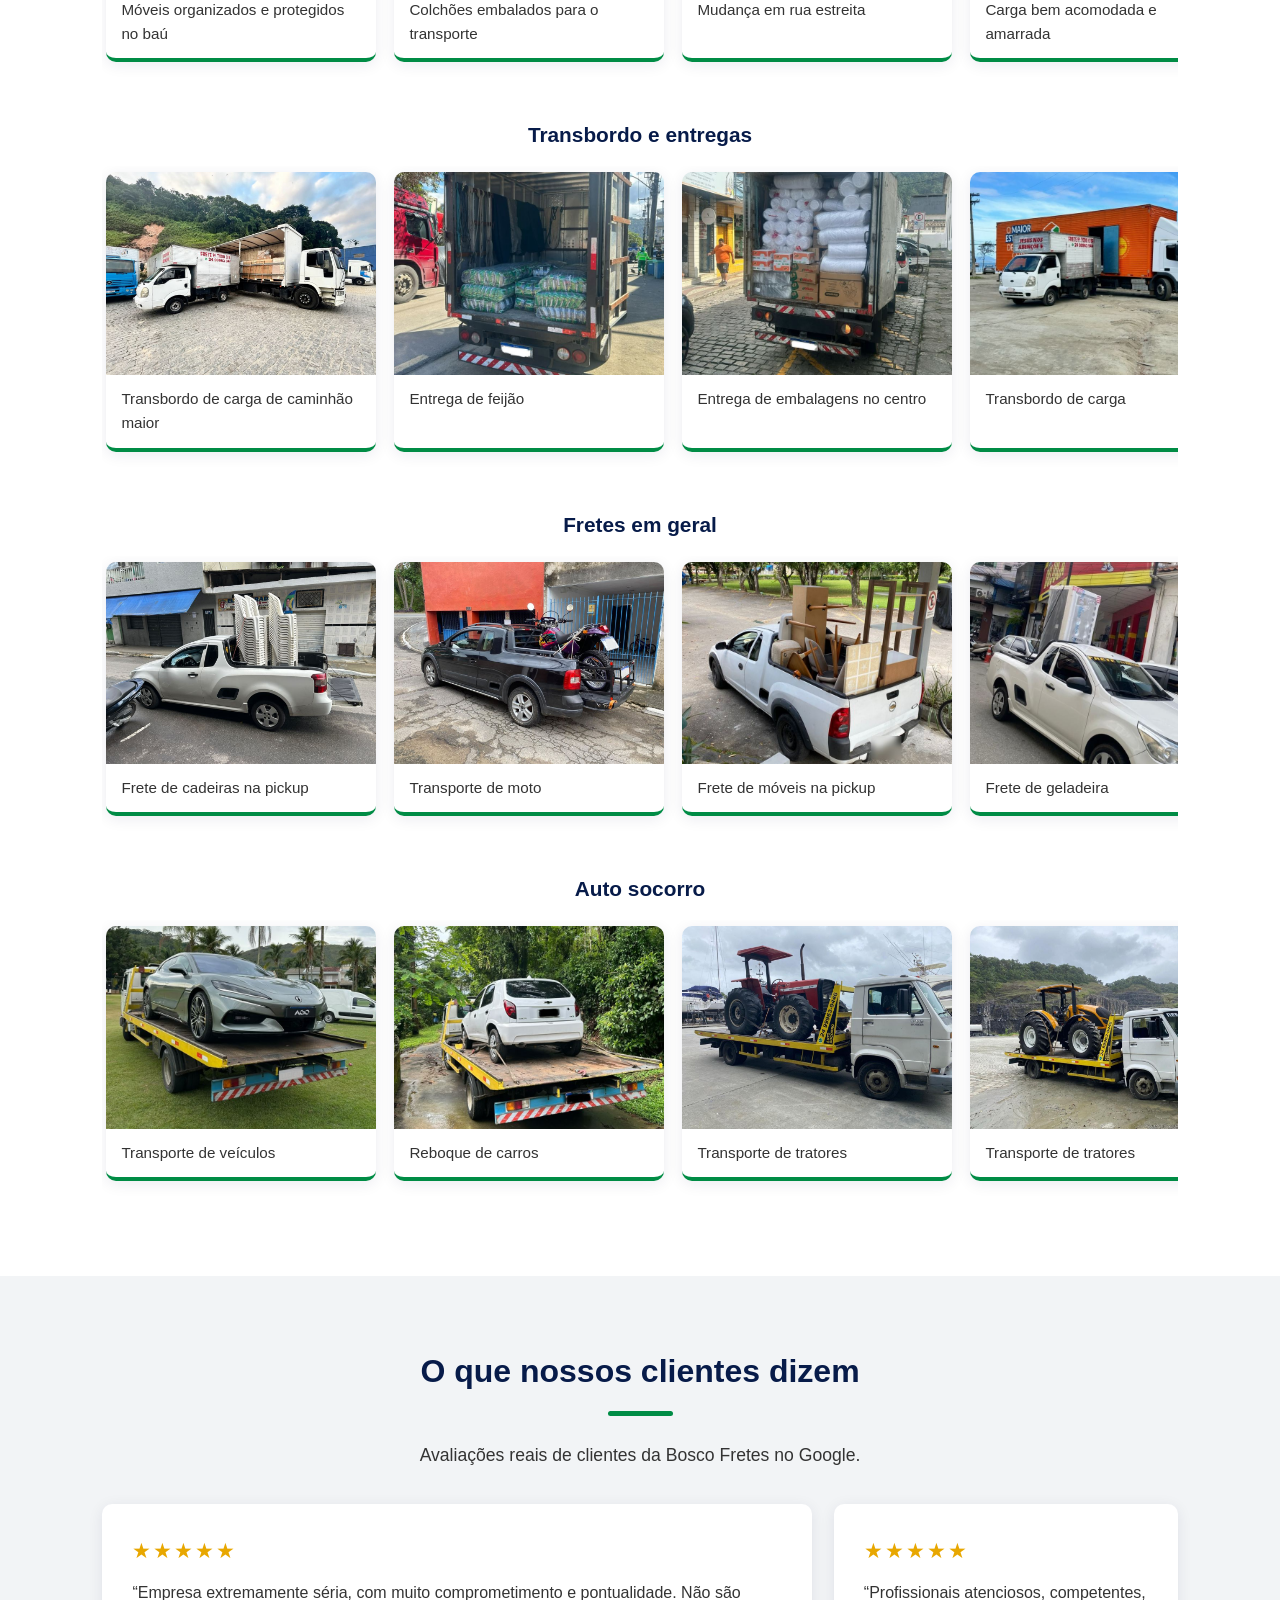
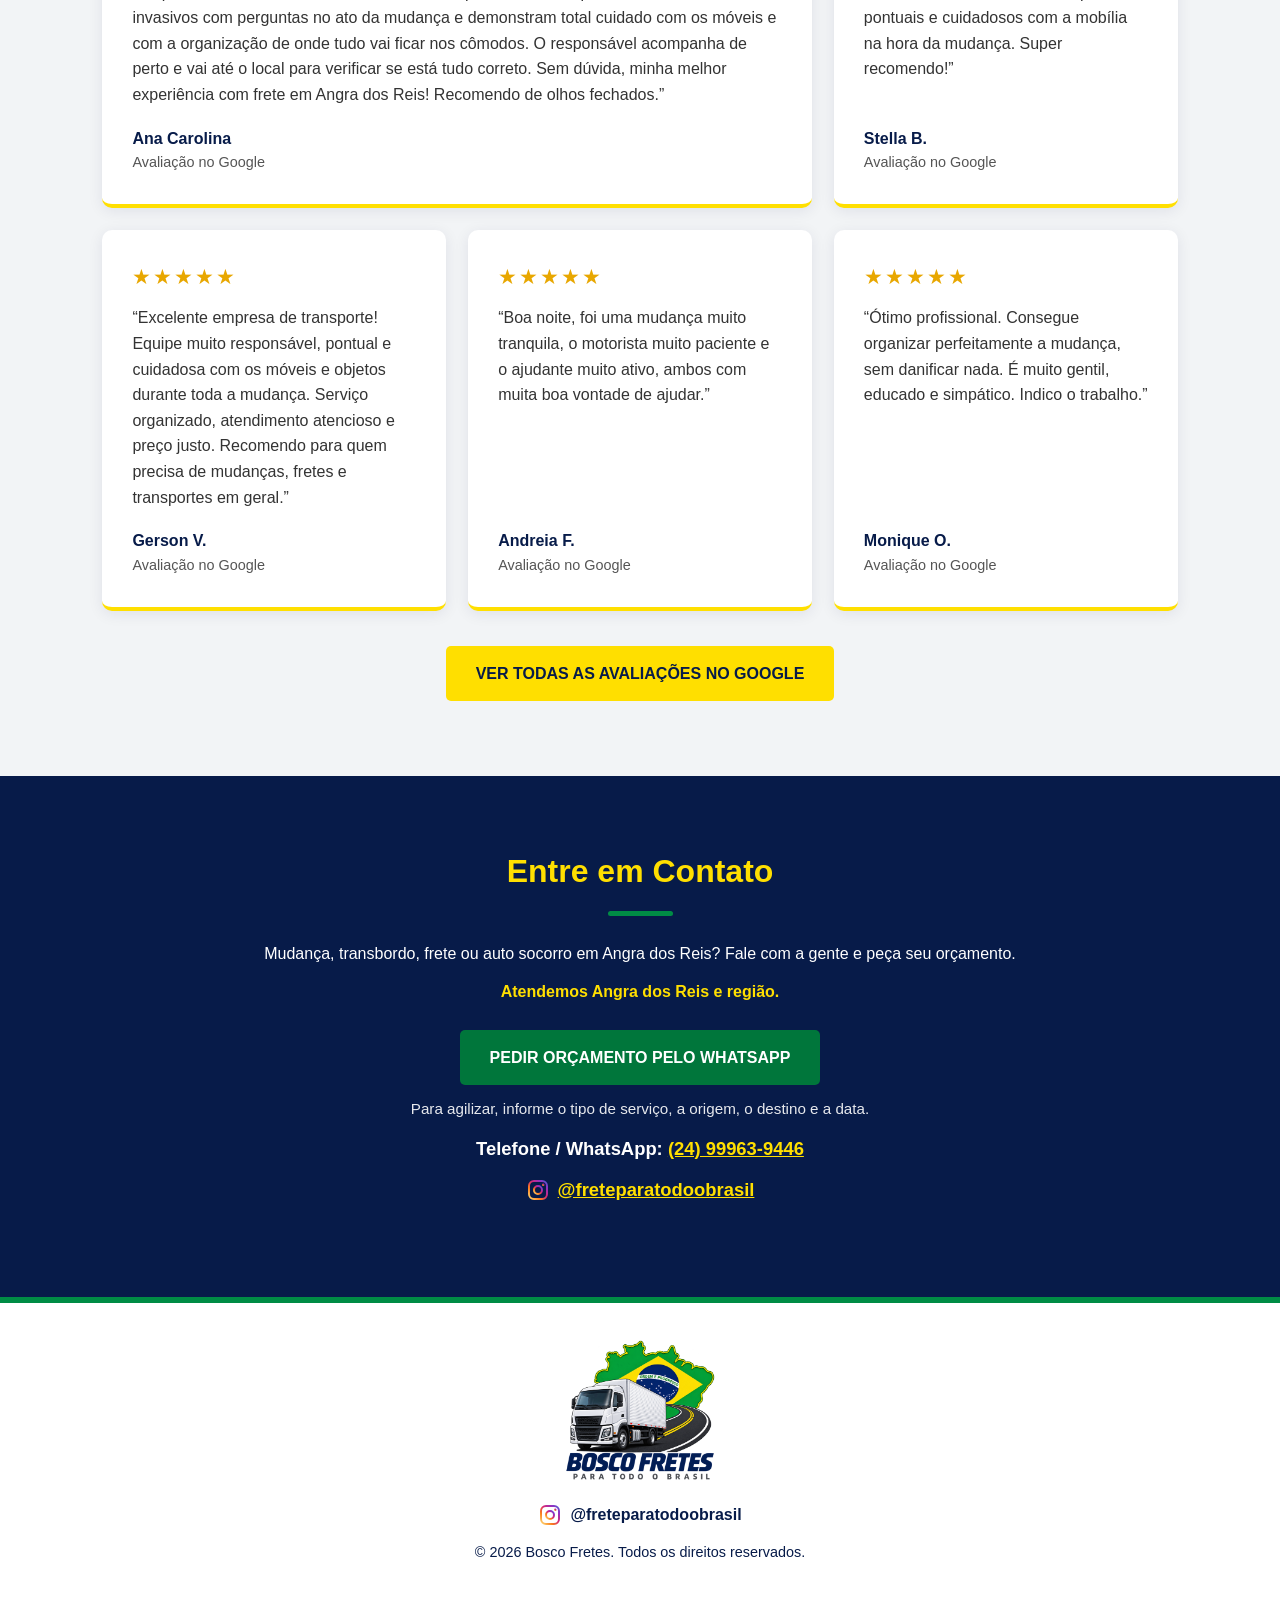
==== commit b8dd9adf: "Novo artigo: Como escolher o tamanho do caminhão para a sua mudança Co-Authored-By: Claude Sonnet 5." ====
--- a/index.html
+++ b/index.html
@@ -235,6 +235,20 @@
 
         </div>
 
+        <div class="card">
+
+            <h3>Tamanho do caminhão na mudança</h3>
+
+            <p>
+                Veja como escolher o caminhão certo
+                para a sua mudança e evitar
+                viagens extras ou espaço desperdiçado.
+            </p>
+
+            <a href="blog/como-escolher-o-caminhao.html">Saiba mais →</a>
+
+        </div>
+
     </div>
 
 </section>
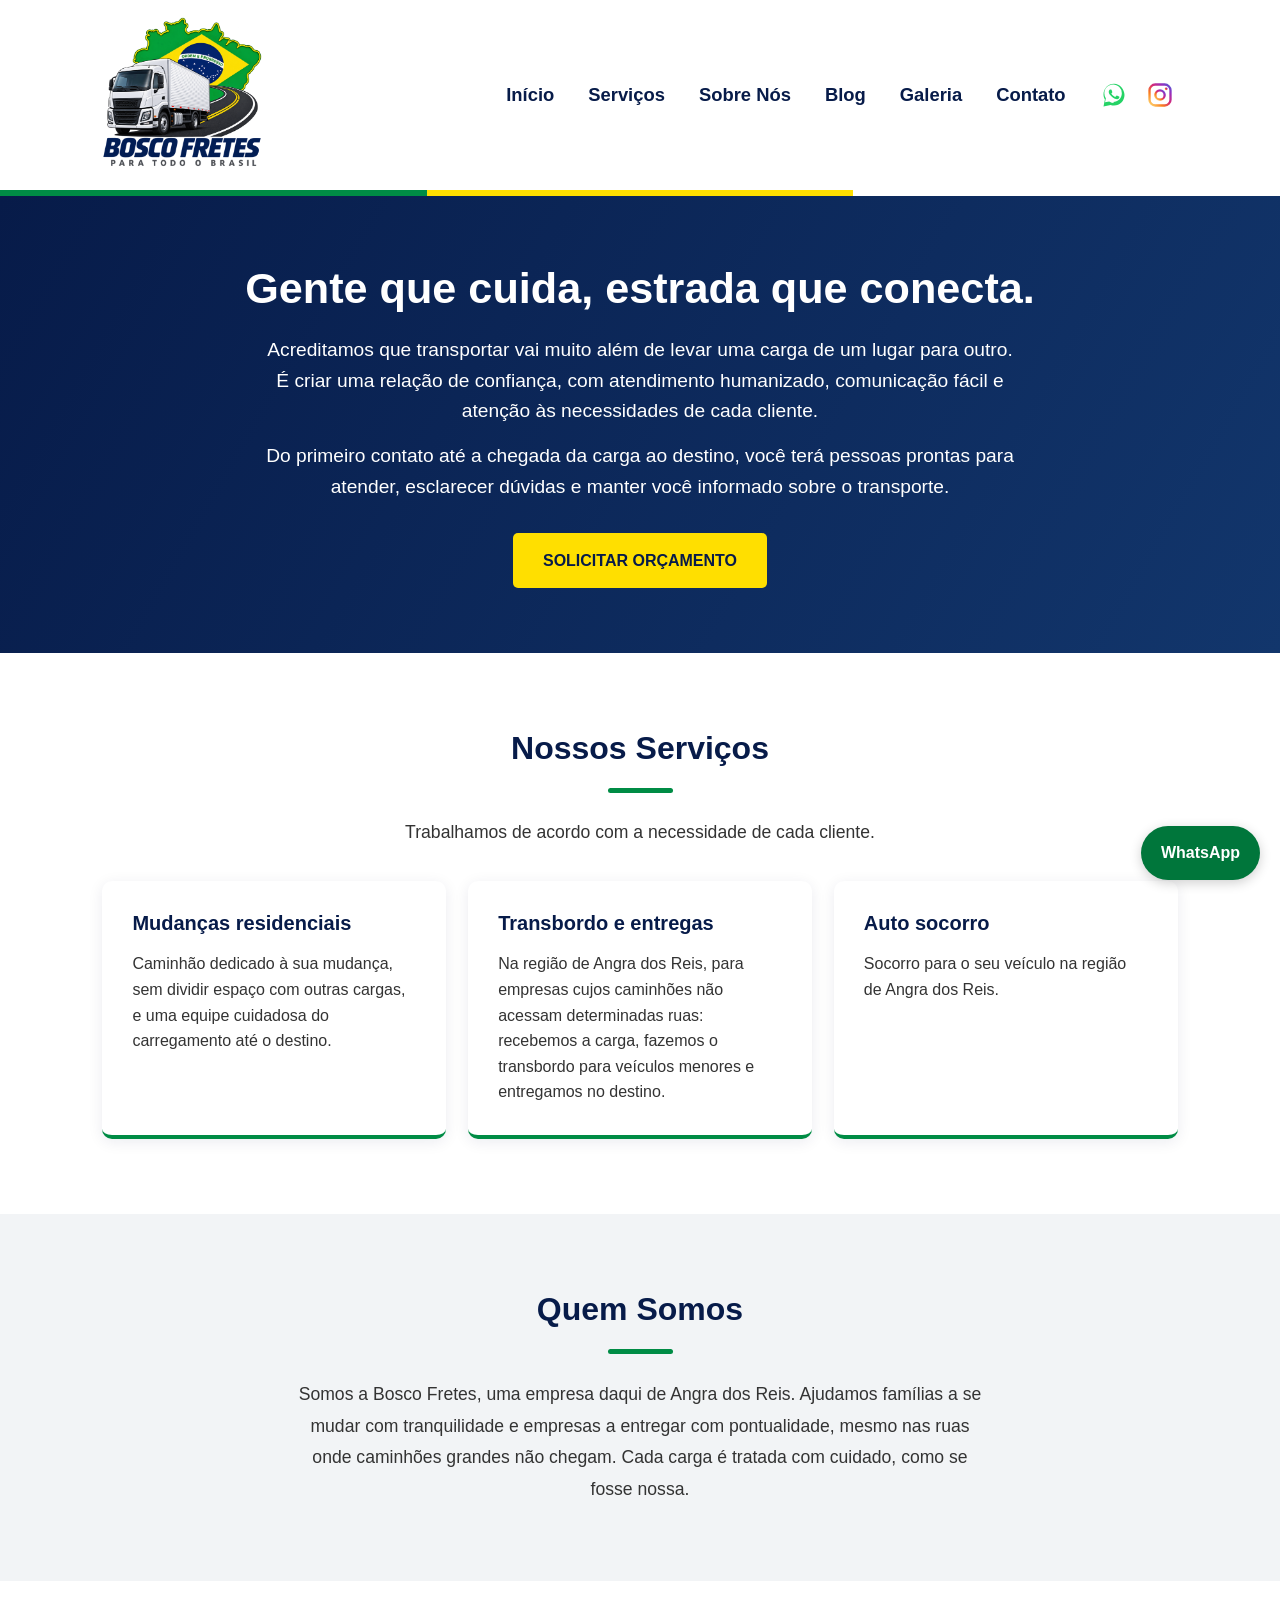
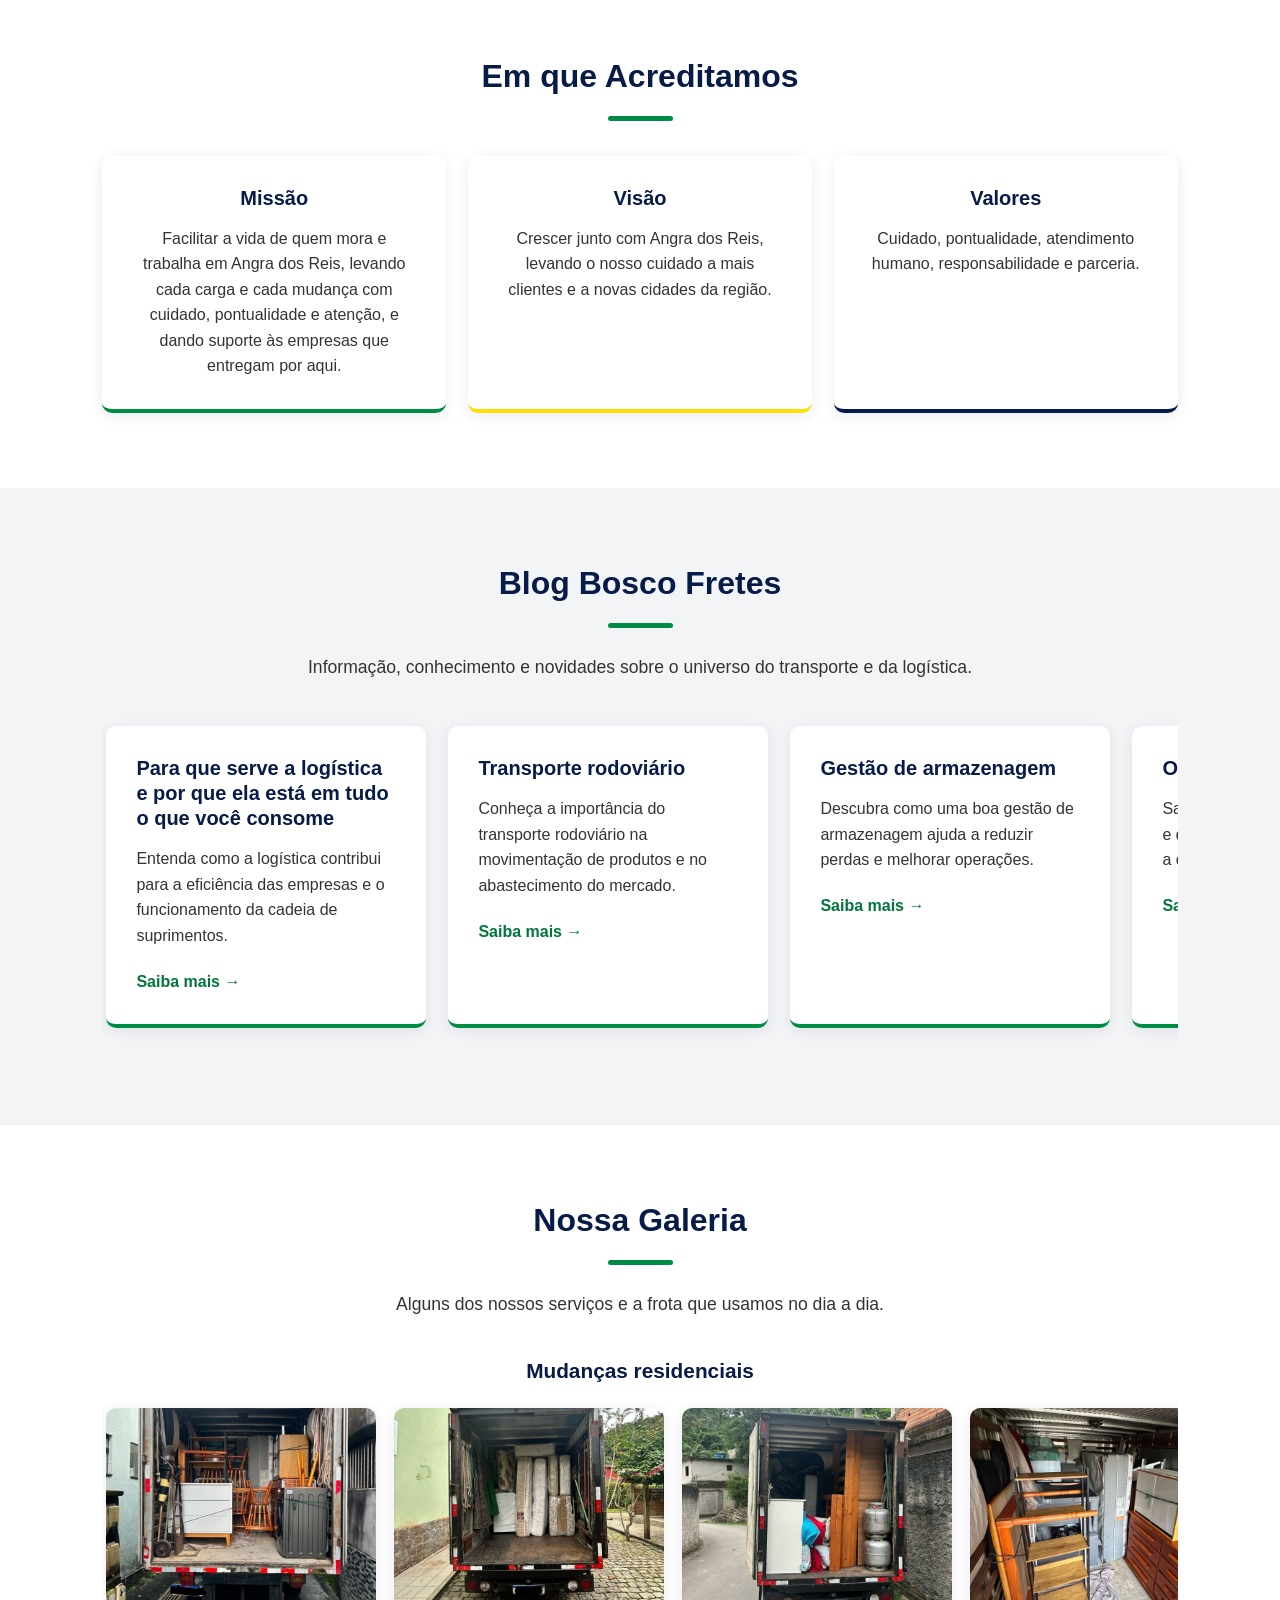
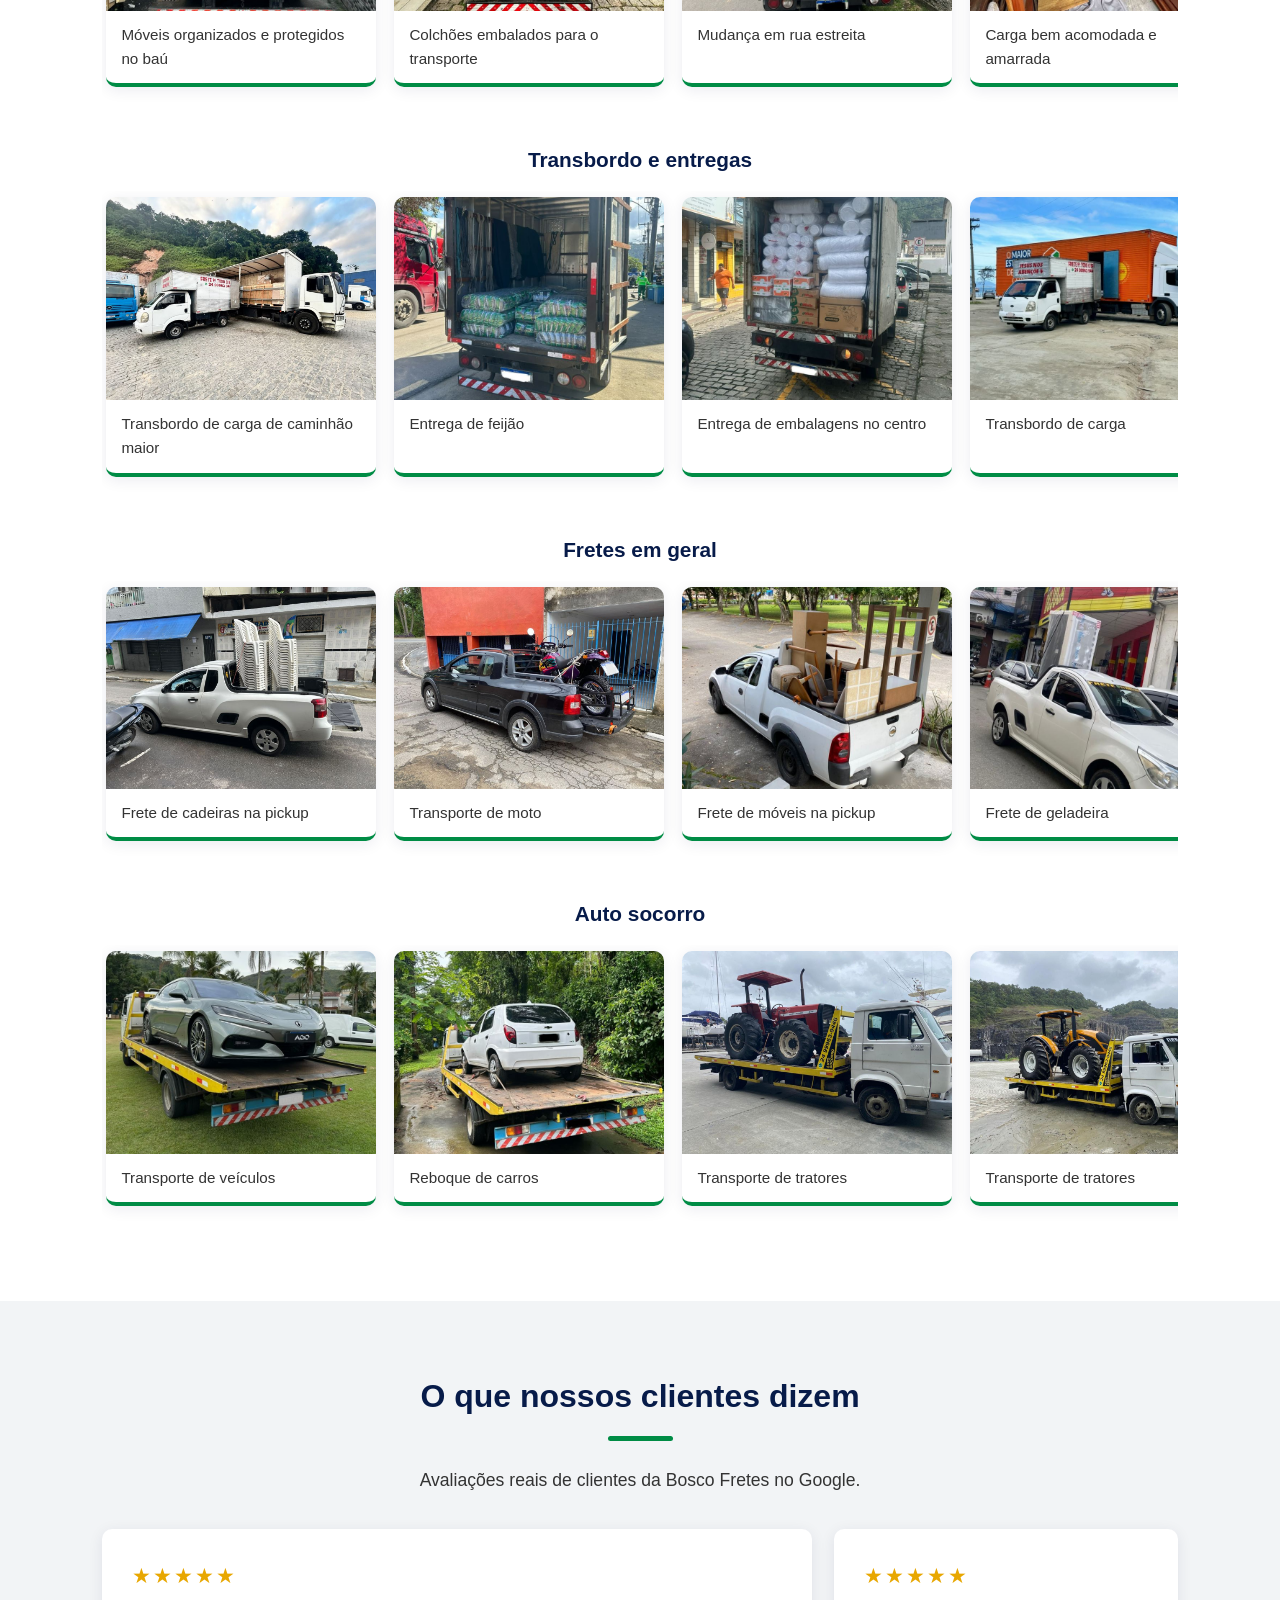
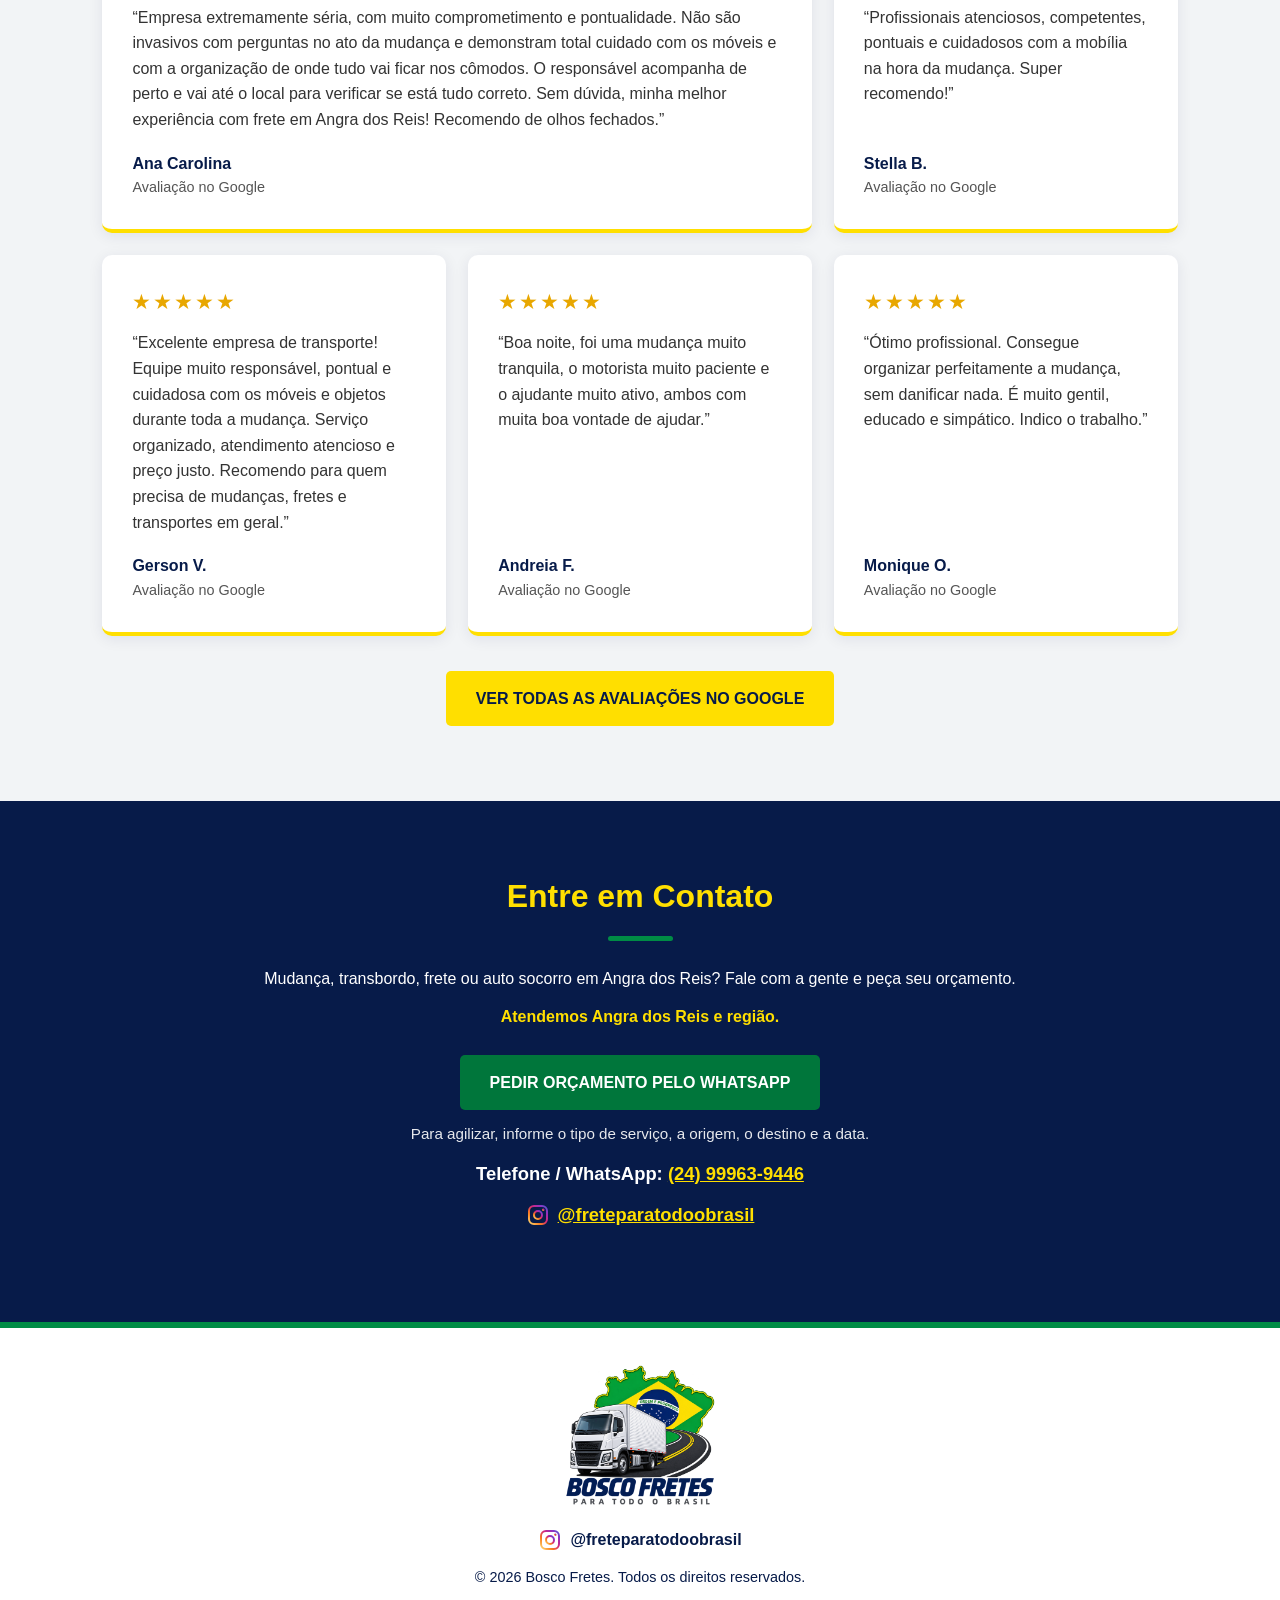
==== commit 19763b95: "Novo título do artigo de logística Co-Authored-By: Claude Sonnet 5.5 <noreply@anthropic.com> Claude-" ====
--- a/index.html
+++ b/index.html
@@ -11,6 +11,18 @@
 <meta name="description" content="Bosco Fretes. Transporte, logística e distribuição para todo o Brasil.">
 
 <link rel="stylesheet" href="estilo.css">
+
+<!-- Prévia ao compartilhar (WhatsApp, Facebook, etc.) -->
+<meta property="og:type" content="website">
+<meta property="og:site_name" content="Bosco Fretes">
+<meta property="og:title" content="Bosco Fretes | Fretes e mudanças em Angra dos Reis para todo o Brasil">
+<meta property="og:description" content="Fretes, mudanças e entregas com saída de Angra dos Reis para todo o Brasil. Peça seu orçamento pelo WhatsApp!">
+<meta property="og:url" content="https://boscofretes.com.br/">
+<meta property="og:image" content="https://boscofretes.com.br/imagens/preview-bosco-fretes.jpg">
+<meta property="og:image:type" content="image/jpeg">
+<meta property="og:image:width" content="500">
+<meta property="og:image:height" content="487">
+<meta property="og:locale" content="pt_BR">
 </head>
 
 <body>
@@ -181,7 +193,7 @@
 
         <div class="card">
 
-            <h3>A importância da logística</h3>
+            <h3>Para que serve a logística e por que ela está em tudo o que você consome</h3>
 
             <p>
                 Entenda como a logística contribui
@@ -246,6 +258,20 @@
             </p>
 
             <a href="blog/como-escolher-o-caminhao.html">Saiba mais →</a>
+
+        </div>
+
+        <div class="card">
+
+            <h3>Valor da mudança</h3>
+
+            <p>
+                Entenda o que pesa no preço da mudança
+                e como se planejar para
+                evitar surpresas no orçamento.
+            </p>
+
+            <a href="blog/fatores-valor-mudanca.html">Saiba mais →</a>
 
         </div>
 
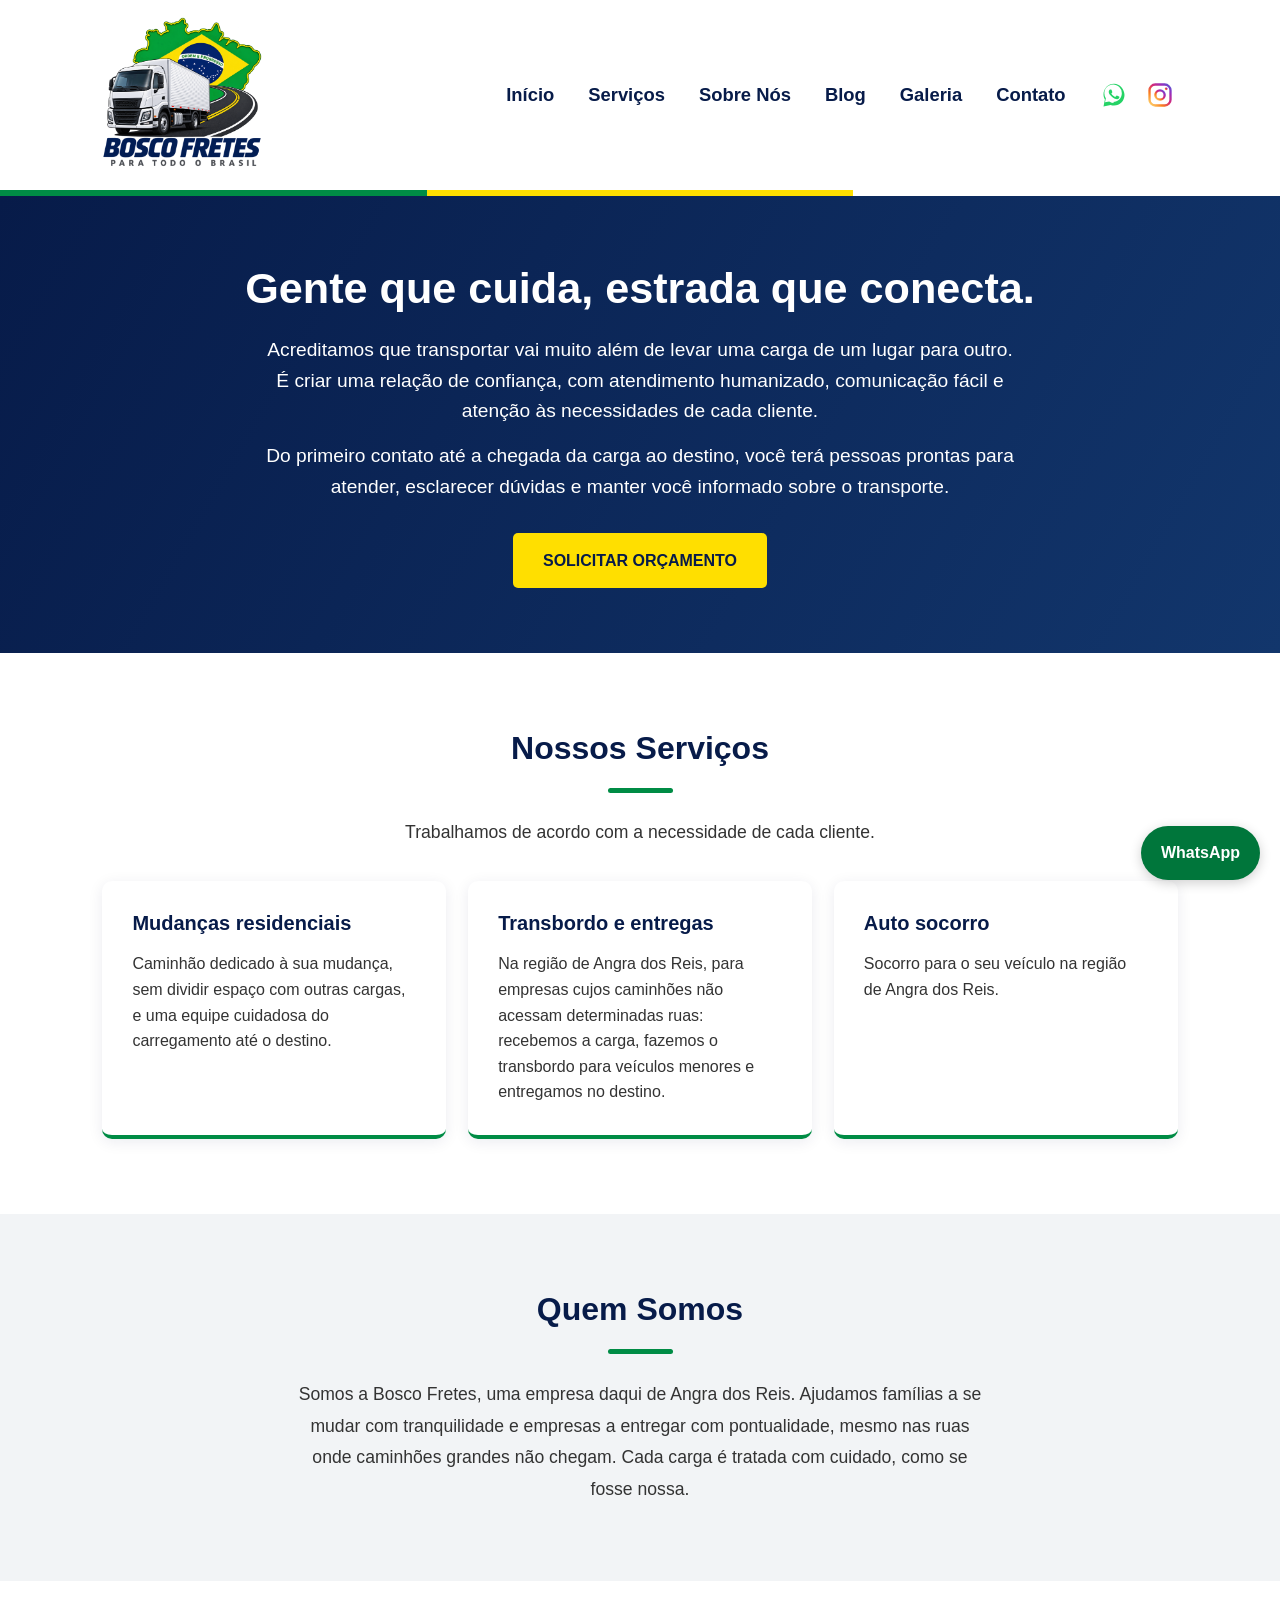
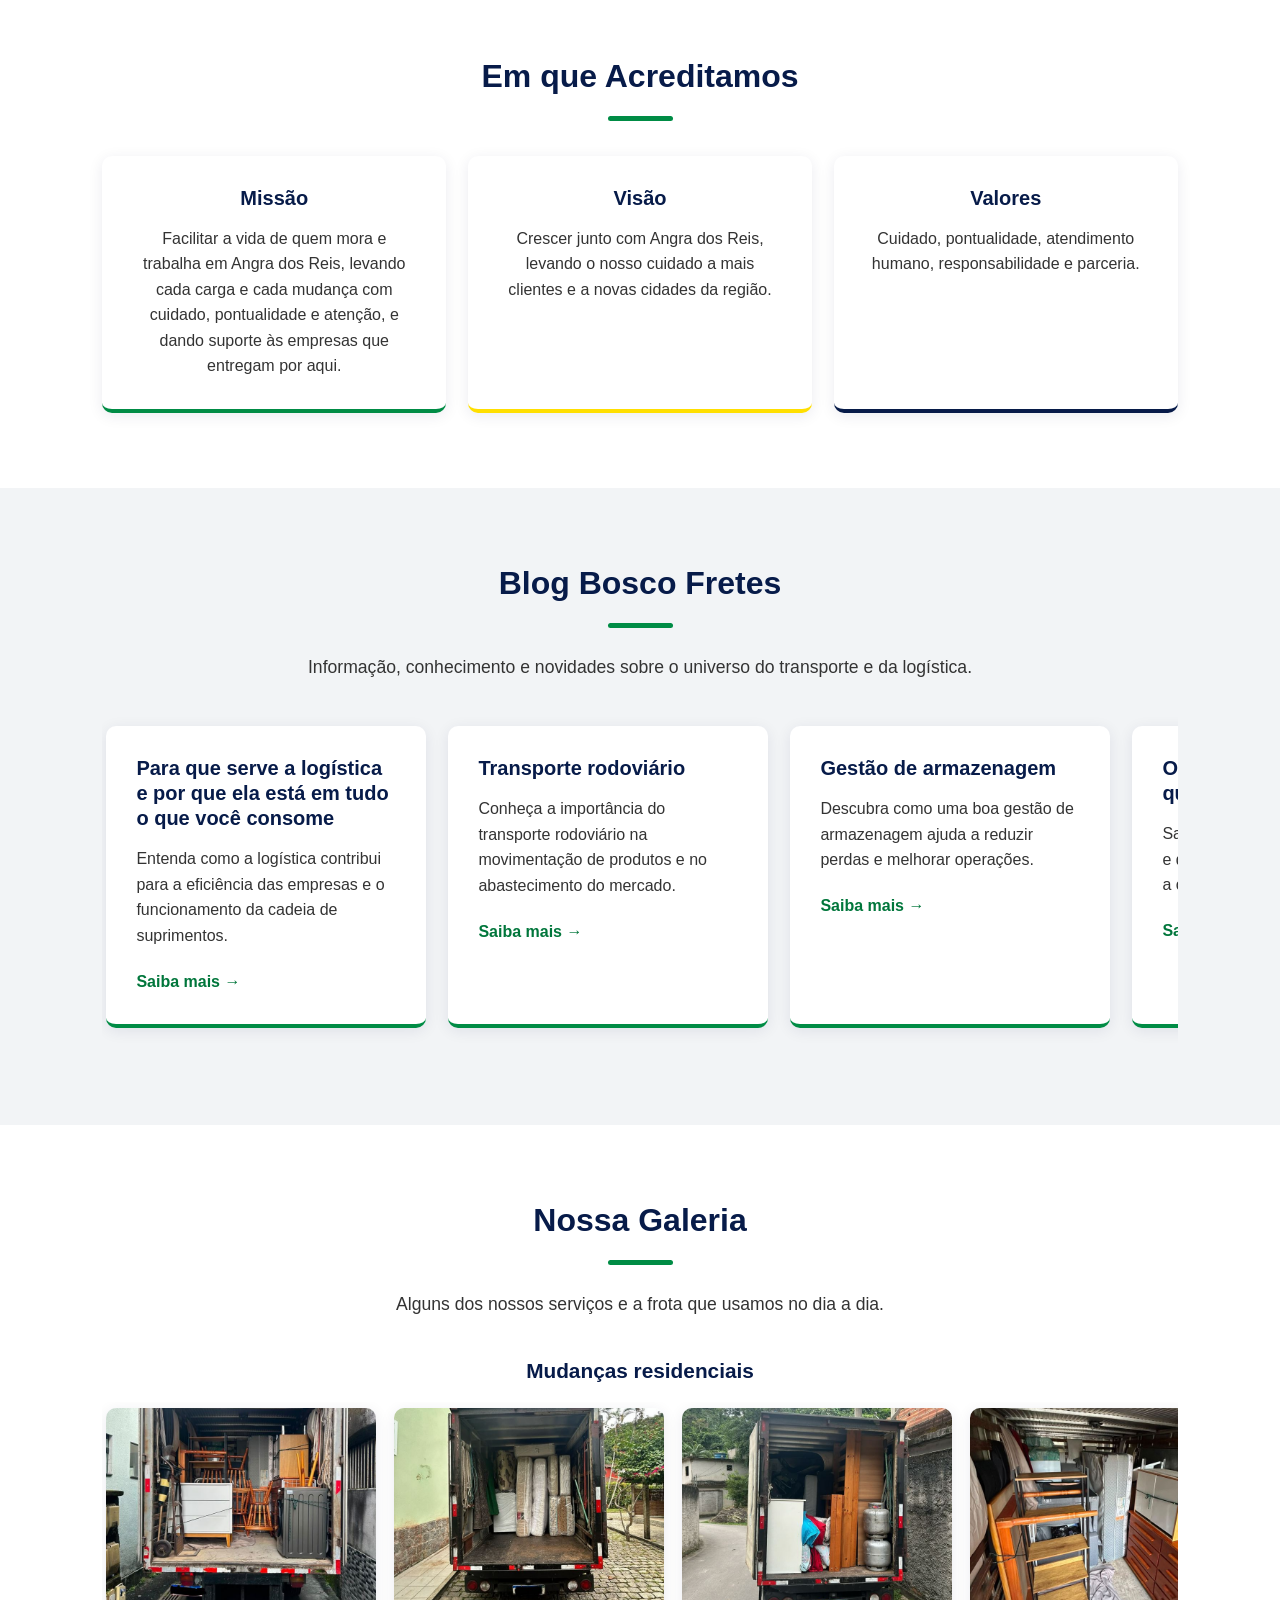
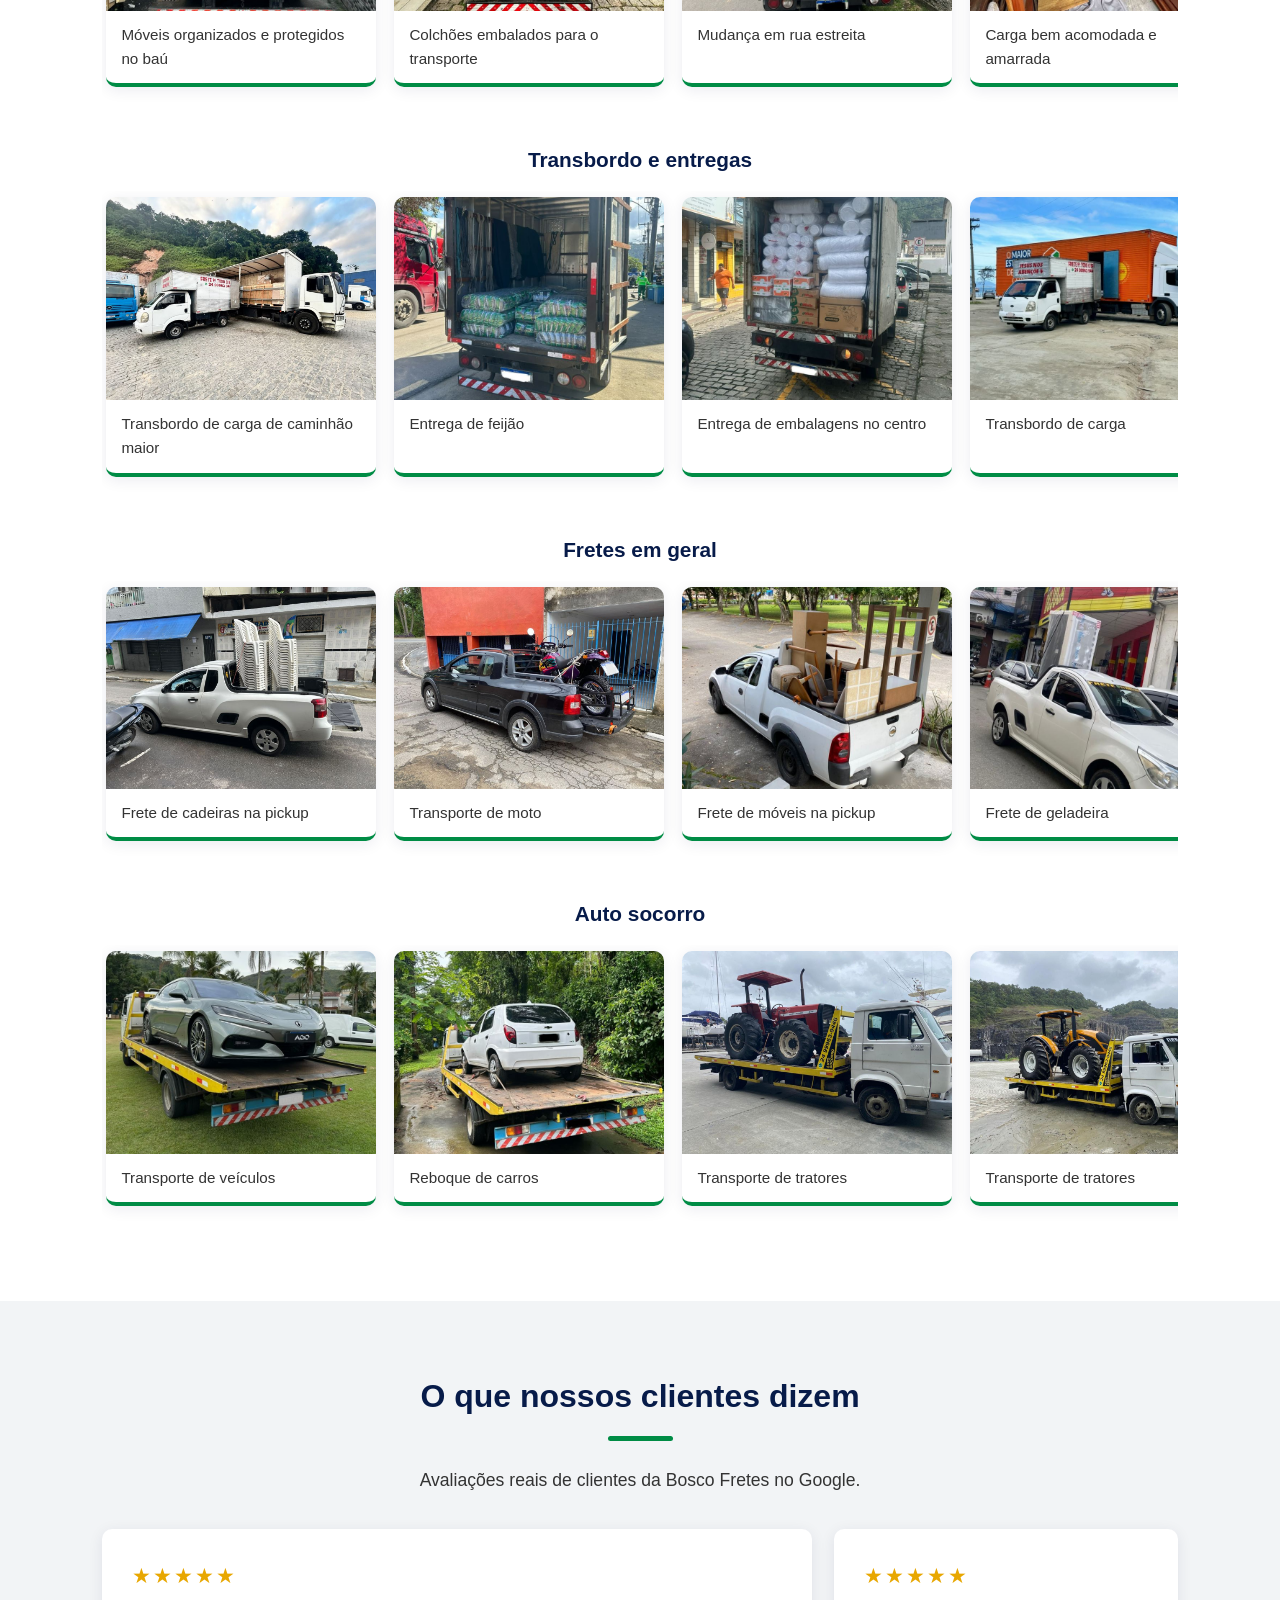
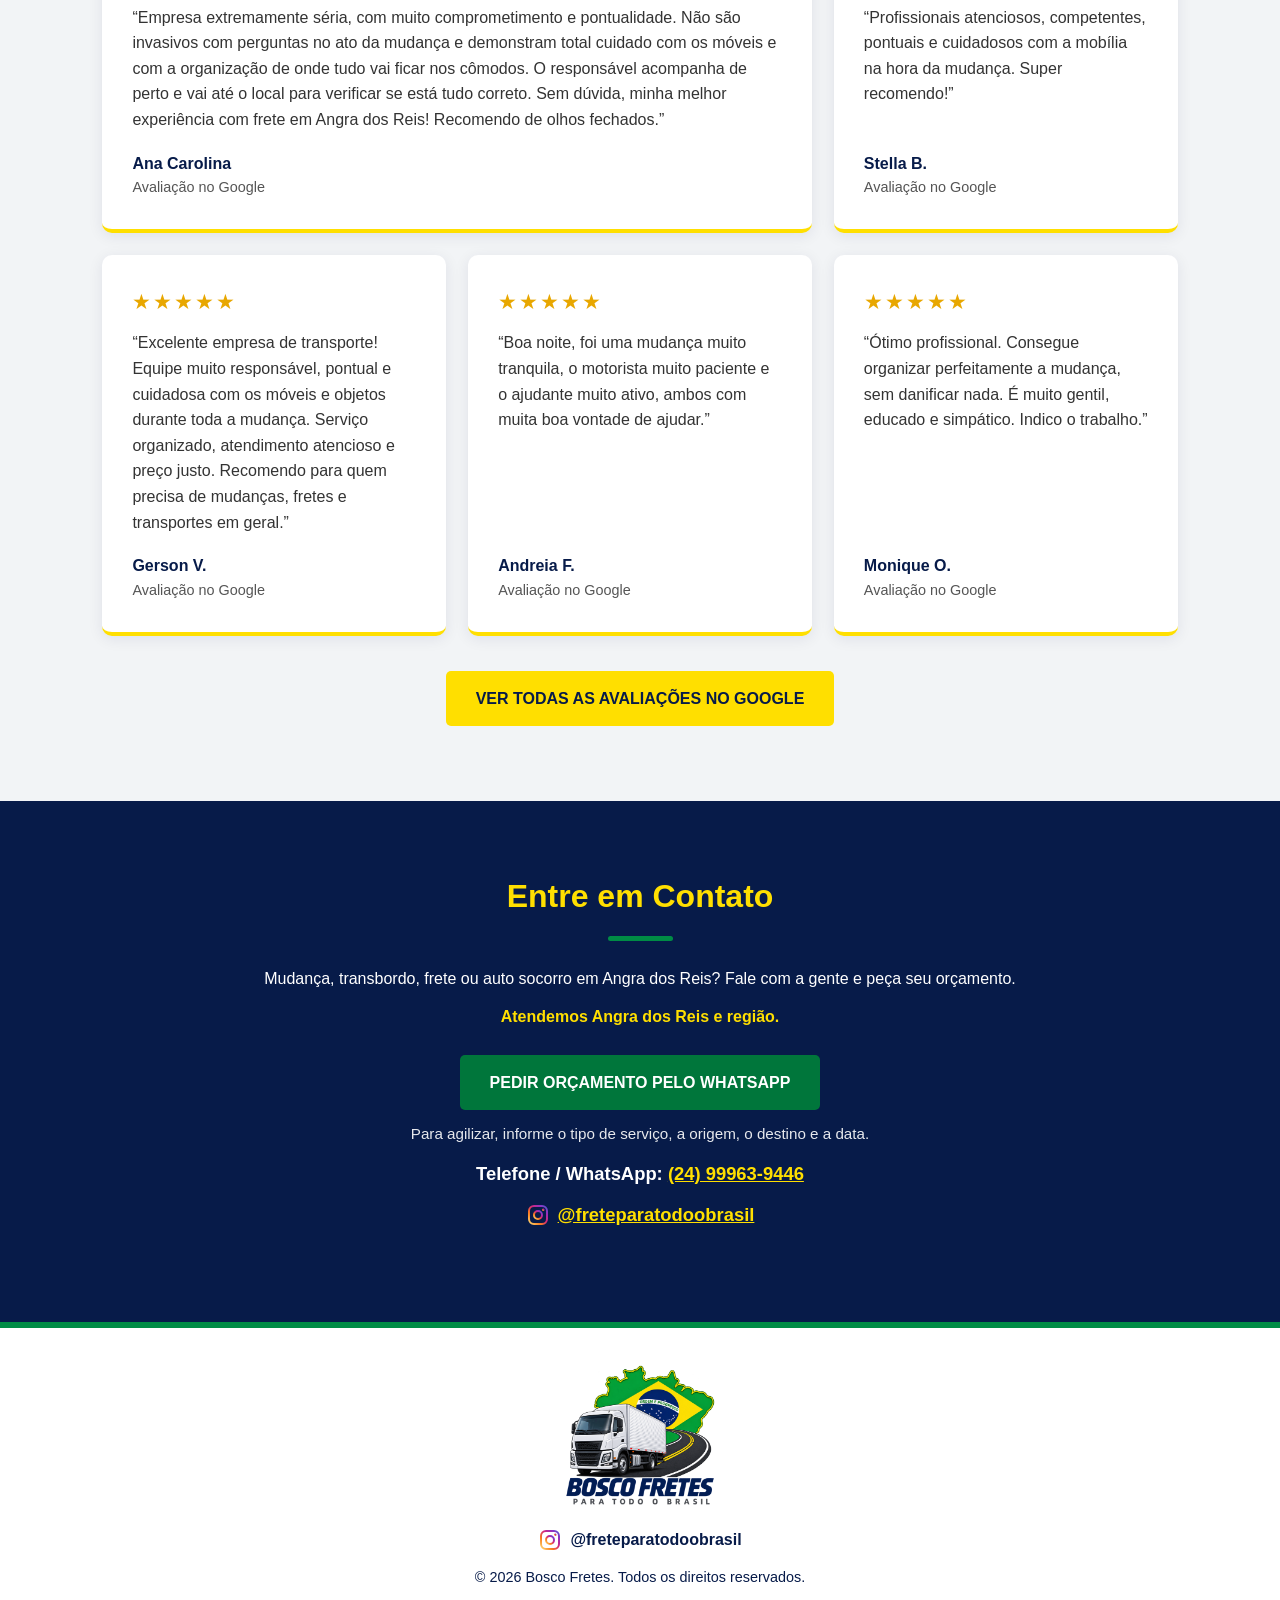
==== commit 3ae83502: "Cards do blog com os títulos completos dos artigos de transbordo e do caminhão Co-Authored-By: Claud" ====
--- a/index.html
+++ b/index.html
@@ -6,16 +6,16 @@
 <meta name="viewport" content="width=device-width, initial-scale=1.0">
 <meta name="theme-color" content="#071B49">
 
-<title>Bosco Fretes | Para Todo o Brasil</title>
-
-<meta name="description" content="Bosco Fretes. Transporte, logística e distribuição para todo o Brasil.">
+<title>Bosco Fretes | Fretes e Mudanças em Angra dos Reis</title>
+
+<meta name="description" content="Fretes, mudanças e entregas em Angra dos Reis e para todo o Brasil, com picapes e caminhões baú. Peça seu orçamento pelo WhatsApp.">
 
 <link rel="stylesheet" href="estilo.css">
 
 <!-- Prévia ao compartilhar (WhatsApp, Facebook, etc.) -->
 <meta property="og:type" content="website">
 <meta property="og:site_name" content="Bosco Fretes">
-<meta property="og:title" content="Bosco Fretes | Fretes e mudanças em Angra dos Reis para todo o Brasil">
+<meta property="og:title" content="Bosco Fretes | Fretes e Mudanças em Angra dos Reis">
 <meta property="og:description" content="Fretes, mudanças e entregas com saída de Angra dos Reis para todo o Brasil. Peça seu orçamento pelo WhatsApp!">
 <meta property="og:url" content="https://boscofretes.com.br/">
 <meta property="og:image" content="https://boscofretes.com.br/imagens/preview-bosco-fretes.jpg">
@@ -23,6 +23,9 @@
 <meta property="og:image:width" content="500">
 <meta property="og:image:height" content="487">
 <meta property="og:locale" content="pt_BR">
+<link rel="icon" href="/favicon.ico" sizes="48x48">
+<link rel="icon" type="image/png" sizes="192x192" href="/imagens/favicon-192.png">
+<link rel="apple-touch-icon" href="/imagens/apple-touch-icon.png">
 </head>
 
 <body>
@@ -235,7 +238,7 @@
 
         <div class="card">
 
-            <h3>O que é transbordo</h3>
+            <h3>O que é transbordo e quando ele é necessário</h3>
 
             <p>
                 Saiba o que é o transbordo de carga
@@ -249,7 +252,7 @@
 
         <div class="card">
 
-            <h3>Tamanho do caminhão na mudança</h3>
+            <h3>Como escolher o tamanho do caminhão para a sua mudança</h3>
 
             <p>
                 Veja como escolher o caminhão certo
@@ -263,7 +266,7 @@
 
         <div class="card">
 
-            <h3>Valor da mudança</h3>
+            <h3>Fatores que influenciam o valor da sua mudança</h3>
 
             <p>
                 Entenda o que pesa no preço da mudança
